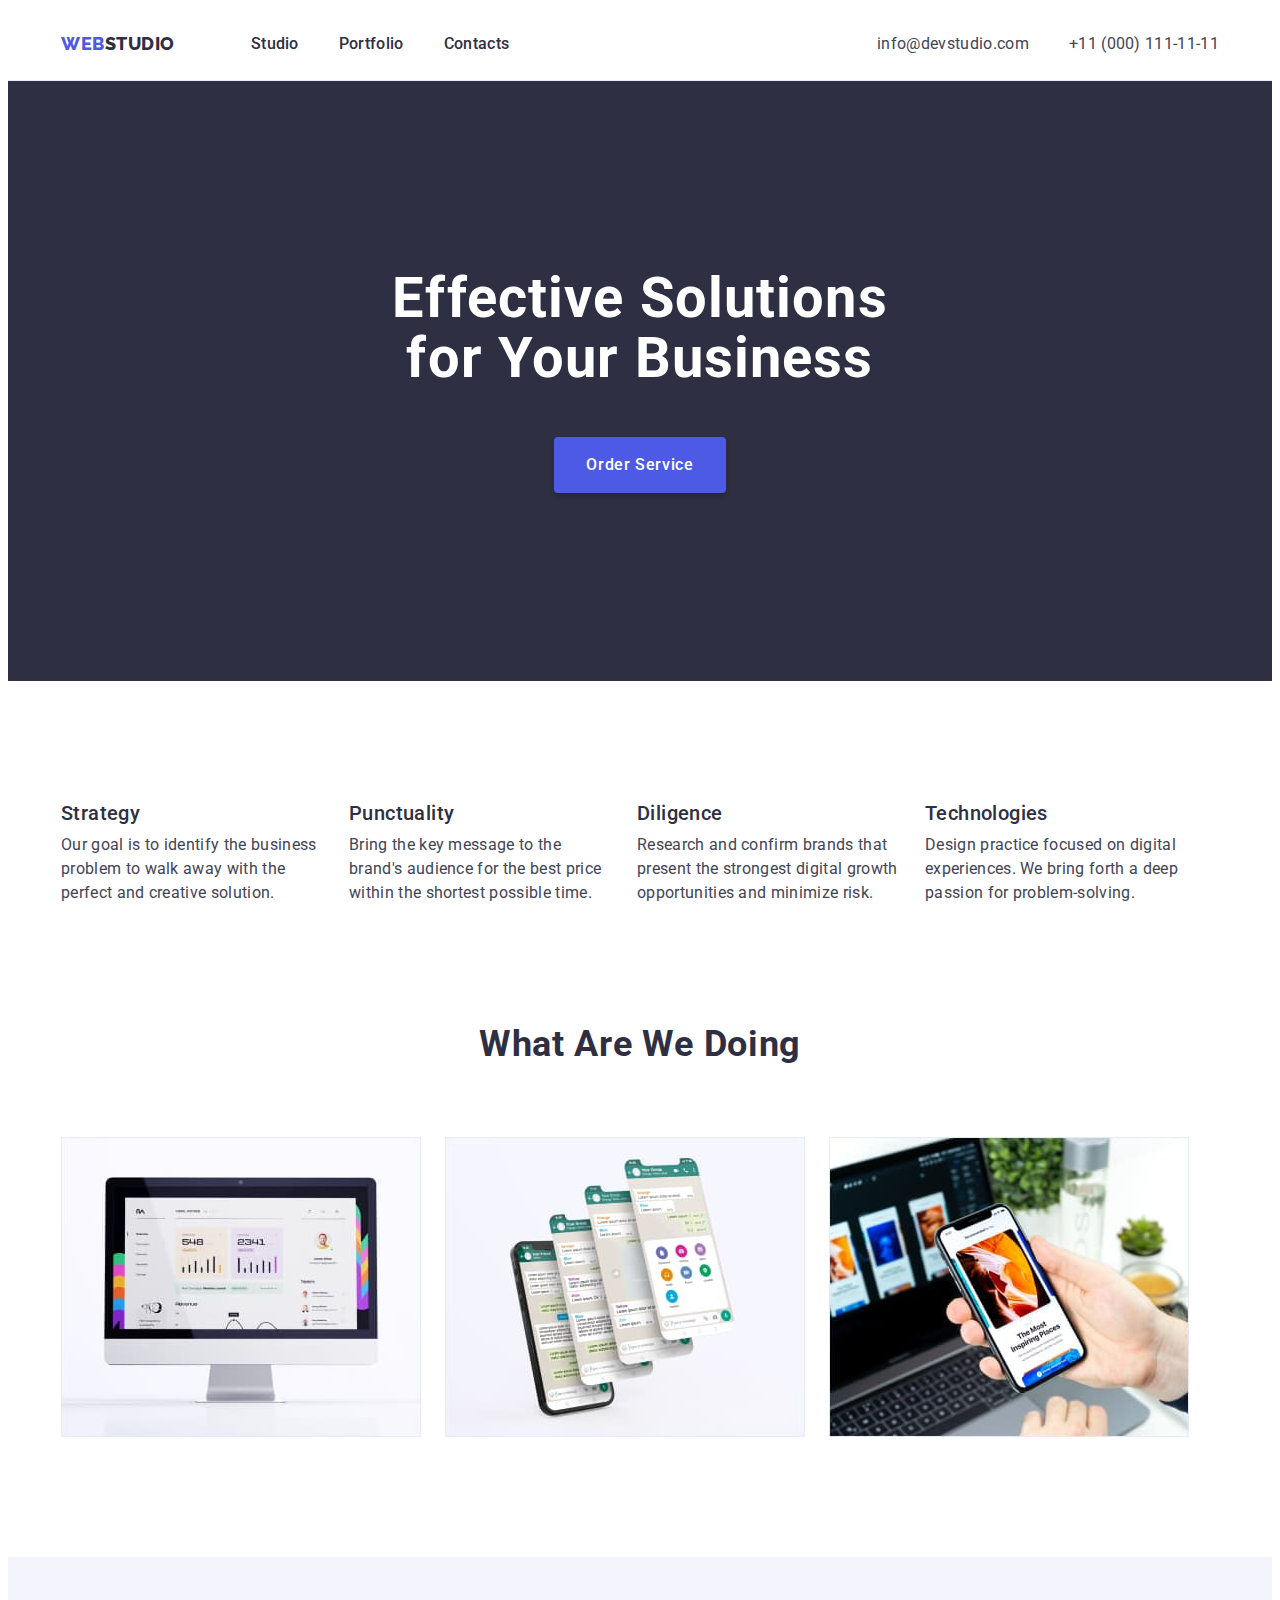
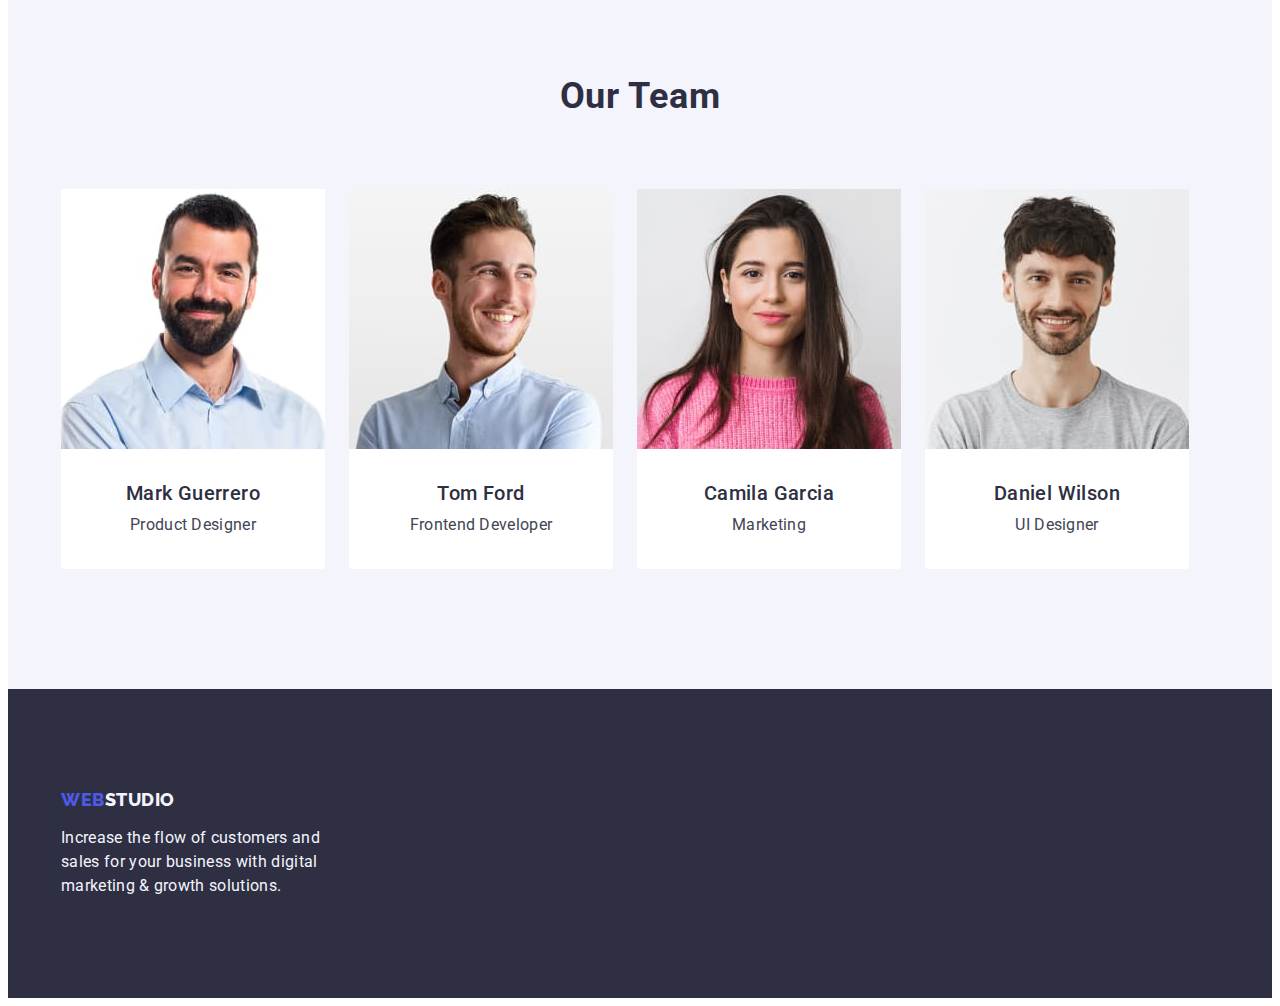
==== index.html @ 31ef3d11 "Initial commit" ====
<!DOCTYPE html>
<html lang="en">
  <head>
    <meta charset="UTF-8" />
    <meta http-equiv="X-UA-Compatible" content="IE=edge" />
    <meta name="viewport" content="width=device-width, initial-scale=1.0" />
    <title>Document</title>
    <link rel="preconnect" href="https://fonts.googleapis.com" />
    <link rel="preconnect" href="https://fonts.gstatic.com" crossorigin />
    <link
      href="https://fonts.googleapis.com/css2?family=Raleway:wght@800&display=swap"
      rel="stylesheet"
    />
    <link
      href="https://fonts.googleapis.com/css2?family=Roboto:wght@400;500;700;900&display=swap"
      rel="stylesheet"
    />
    <link
      rel="stylesheet"
      href="https://cdnjs.cloudflare.com/ajax/libs/modern-normalize/1.1.0/modern-normalize.min.css"
      integrity="sha512-wpPYUAdjBVSE4KJnH1VR1HeZfpl1ub8YT/NKx4PuQ5NmX2tKuGu6U/JRp5y+Y8XG2tV+wKQpNHVUX03MfMFn9Q=="
      crossorigin="anonymous"
      referrerpolicy="no-referrer"
    />
    <link rel="stylesheet" href="./css/styles.css" />
  </head>
  <body>
    <!-- Top line -->
    <header class="header">
      <div class="head-cont container">
        <nav class="navigation">
          <a href="./index.html" class="link logo"
            >Web<span class="logo-head">Studio</span></a
          >
          <ul class="site-links list">
            <li class="site-link">
              <a href="./index.html" class="site-nav link">Studio</a>
            </li>
            <li class="site-link">
              <a href="./portfolio.html" class="site-nav link">Portfolio</a>
            </li>
            <li class="site-link">
              <a href="" class="site-nav link">Contacts</a>
            </li>
          </ul>
        </nav>
        <address class="contacts">
          <ul class="our-contacts list">
            <li class="site-link">
              <a href="mailto:info@devstudio.com" class="link-cont link"
                >info@devstudio.com</a
              >
            </li>
            <li class="site-link">
              <a href="tel:+110001111111" class="link-cont link"
                >+11 (000) 111-11-11</a
              >
            </li>
          </ul>
        </address>
      </div>
    </header>
    <main>
      <!-- section 1 -->
      <section class="hero">
        <div class="container">
          <h1 class="hero-title">Effective Solutions for Your Business</h1>
          <button type="button" class="order-service button">
            Order Service
          </button>
        </div>
      </section>

      <!-- section 2 -->
      <section class="section">
        <div class="container">
          <h2 class="section-title hide">Companiy qalities</h2>
          <ul class="list qalities">
            <li class="qality">
              <h3 class="qality-title">Strategy</h3>
              <p class="text-qalities">
                Our goal is to identify the business problem to walk away with
                the perfect and creative solution.
              </p>
            </li>
            <li class="qality">
              <h3 class="qality-title">Punctuality</h3>
              <p class="text-qalities">
                Bring the key message to the brand's audience for the best price
                within the shortest possible time.
              </p>
            </li>
            <li class="qality">
              <h3 class="qality-title">Diligence</h3>
              <p class="text-qalities">
                Research and confirm brands that present the strongest digital
                growth opportunities and minimize risk.
              </p>
            </li>
            <li class="qality">
              <h3 class="qality-title">Technologies</h3>
              <p class="text-qalities">
                Design practice focused on digital experiences. We bring forth a
                deep passion for problem-solving.
              </p>
            </li>
          </ul>
        </div>
      </section>

      <!-- section 3 -->
      <section class="section section-doing">
        <div class="container">
          <h2 class="section-title">What are we doing</h2>
          <ul class="list doing">
            <li class="doing-list">
              <img
                src="./images/what-are-we-doing-monitor-image.jpg"
                alt="Some info 1"
                width="360"
                class="img-block"
              />
            </li>
            <li class="doing-list">
              <img
                src="./images/what-are-we-doing-app-image.jpg"
                alt="Some info 2"
                width="360"
                class="img-block"
              />
            </li>
            <li class="doing-list">
              <img
                src="./images/what-are-we-doing-devices-image.jpg"
                alt="Some info 3"
                width="360"
                class="img-block"
              />
            </li>
          </ul>
        </div>
      </section>

      <!-- section 4 -->
      <section class="section team">
        <div class="container">
          <h2 class="section-title team-title">Our Team</h2>
          <ul class="list team-list">
            <li class="member">
              <img
                src="./images/team/our-team-mark-guerrero.jpg"
                alt="Mark Guerrero"
                width="264"
                class="img-block"
              />
              <div class="member-con">
                <h3 class="member-title">Mark Guerrero</h3>
                <p class="member-desc">Product Designer</p>
              </div>
            </li>
            <li class="member">
              <img
                src="./images/team/our-team-tom-ford.jpg"
                alt="Tom Ford"
                width="264"
                class="img-block"
              />
              <div class="member-con">
                <h3 class="member-title">Tom Ford</h3>
                <p class="member-desc">Frontend Developer</p>
              </div>
            </li>
            <li class="member">
              <img
                src="./images/team/our-team-camila-garcia.jpg"
                alt="Camila Garcia"
                width="264"
                class="img-block"
              />
              <div class="member-con">
                <h3 class="member-title">Camila Garcia</h3>
                <p class="member-desc">Marketing</p>
              </div>
            </li>
            <li class="member">
              <img
                src="./images/team/our-team-daniel-wilson.jpg"
                alt="Daniel Wilson"
                width="264"
                class="img-block"
              />
              <div class="member-con">
                <h3 class="member-title">Daniel Wilson</h3>
                <p class="member-desc">UI Designer</p>
              </div>
            </li>
          </ul>
        </div>
      </section>
    </main>

    <footer class="foot">
      <div class="container">
        <a href="./index.html" class="link logo"
          >Web<span class="logo-foot">Studio</span></a
        >
        <p class="foot-text">
          Increase the flow of customers and sales for your business with
          digital marketing & growth solutions.
        </p>
      </div>
    </footer>
  </body>
</html>
---- css/styles.css ----
:root{
    /* background */
    --bgc-main: #ffffff;
    --bgc-hero-footer: #2E2F42;
    --bgc-order-service: #4D5AE5;
    --bgc-team: #F4F4FD;
    --bgc-btn-cat: #F4F4FD;
    --bgc-btn-active: #404BBF;

    /* font-colors */
    --font-main: #434455;
    --font-logo: #4D5AE5;
    --font-nav: #2E2F42;
    --font-logo-head: #2E2F42;
    --font-logo-foot: #F4F4FD;
    --font-white: #FFFFFF;
    --font-btn-cat: #4D5AE5;

    --border-color:#E7E9FC;
    --portfolio-marking: 3;
}
/**
  |============================
  | Base classes
  |============================
*/
body{
    background-color: var(--bgc-main);
    color: var(--font-main);
    font-family: 'Roboto', sans-serif;
}
.list {
    margin: 0;
    padding: 0;;
    list-style-type: none;
}

.site-links{
    padding: 0;
    display: inherit;
    margin-left: 76px;
}
.link{
    text-decoration: none;
}

.button {
    cursor: pointer;
    border-radius: 4px;
}

.container{
    width: 1158px;
    padding-left: 15px;
    padding-right: 15px;
    margin-left: auto;
    margin-right: auto;
}

.img-block{
    display: block;
}

/**
  |============================
  | HEADER (navigations)
  |============================
*/

.header {
    border-bottom: 1px solid var(--border-color);
}
.head-cont{
    display: flex;
}
.navigation{
    display: inherit;
    align-items: center;
}
.site-link:not(:last-child){
    margin-right: 40px;
}

.site-nav {
    display: block;
    margin: 0;
    padding-top: 24px;
    padding-bottom: 24px;
    color: var(--font-nav);
    font-weight: 500;
    font-size: 16px;
    letter-spacing: 0.02em;
    line-height: 1.5;
}
.contacts {
    font-style: normal;
    margin-left: auto;
}

.site-nav:hover, .site-nav:focus{
    color: var(--bgc-btn-active);
}

.our-contacts{
    padding: 0;
    display: flex;
}

.link-cont{
    display: block;
    padding-top: 24px;
    padding-bottom: 24px;
    color: var(--font-main);
    font-size: 16px;
    line-height: 1.5;
    letter-spacing: 0.02em;
    padding-top: 24px;
}

.link-cont:hover, .link-cont:focus{
    color: var(--bgc-btn-active);
}

/**
  |============================
  | MAIN (sections)
  |============================
*/
/* hero */
.hero{
    text-align: center;
    background-color: var(--bgc-hero-footer);
    padding-top: 188px;
    padding-bottom: 188px;

}
.hero-title{
    padding: 0;
    margin-left: auto;
    margin-right: auto;
    margin-top: 0;
    margin-bottom: 0;
    color: var(--font-white);
    font-weight: 700;
    font-size: 56px;
    line-height: 1.07;
    letter-spacing: 0.02em;
    width: 496px;
}

.order-service{
    margin: 0;
    padding: 16px 32px;
    margin-top: 48px;
    color: var(--font-white);
    font-family: 'Roboto', sans-serif;
    font-weight: 500;
    font-size: 16px;
    line-height: 1.5;
    letter-spacing: 0.04em;
    background: var(--bgc-order-service);
    border: none;
    box-shadow: 0px 4px 4px rgba(0, 0, 0, 0.15);
    cursor: pointer;
}

.order-service:hover,
.order-service:focus{
    background: var(--bgc-btn-active);
}

/* sections */
.section{
    padding-top: 120px;
}
.section-doing{
    padding-bottom: 120px;
}

.section-title{
    text-align: center;
    color: var(--font-nav);
    font-weight: 700;
    font-size: 36px;
    line-height: 1.11;
    letter-spacing: 0.02em;
    text-transform: capitalize;
    margin: 0 0 72px 0;
}
.qalities {
    display: flex;
    padding: 0;
    margin: 0;
}

.qality {
    width: 264px;
    margin: 0;
    padding: 0;
    margin-right: 24px;
}
.qality:last-child{
    margin-right: 0;
}
.qality-title{
    margin: 0;
    font-weight: 500;
    font-size: 20px;
    line-height: 1.2;
    letter-spacing: 0.02em;
    color: var(--font-nav);
}
.text-qalities{
    margin: 8px 0 0 0;
    padding: 0;
    font-size: 16px;
    line-height: 1.5;
    letter-spacing: 0.02em;
}

/* Doing */
.doing{
    display: flex;
}
.doing-list:not(:last-child){
    margin-right: 24px;
}

/* Members */
.team {
    padding: 120px 0;
    background-color: var(--bgc-team);
}

.team-list{
    display: flex;
}

.member {
    margin-right: 24px;
    background-color: var(--font-white);
    text-align: center;
    border-radius: 0px 0px 4px 4px;
}
.member:last-child{
    margin-right: 0;
}


.member-con{
    padding: 32px 16px;

}

.member-title {
    margin-top: 0px;
    margin-left: auto;
    margin-bottom: 8px;
    margin-right: auto;
    font-weight: 500;
    font-size: 20px;
    line-height: 1.2;
    letter-spacing: 0.02em;
    color: var(--font-nav);
}

.member-desc {
    font-size: 16px;
    letter-spacing: 0.02em;
    line-height: 1.5;
    margin: 0;
}

/**
  |============================
  | LOGO
  |============================
*/
.logo{
    display: block;    
    padding: 0;
    text-transform: uppercase;
    font-family: 'Raleway', sans-serif;
    font-weight: 800;
    font-size: 18px;
    line-height: 1.17;
    letter-spacing: 0.03em;
    color: var(--font-logo);
}
.logo-head{
    color: var(--font-logo-head);
}
.logo-foot{
    color: var(--font-logo-foot);
}

/**
  |============================
  | FOOTER
  |============================
*/

.foot {
    padding: 100px 0 100px 0;
    background-color: var(--bgc-hero-footer);
}

.foot-text{
    margin: 16px 0 0 0;
    width: 264px;
    font-size: 16px;
    line-height: 1.5;
    letter-spacing: 0.02em;
    color: var(--font-logo-foot);
}


/* FOR Hiden */
.hide {
    font-weight: 500;
    font-size: 20px;
    line-height: 1.2;
    letter-spacing: 0.02em;
    color: var(--font-nav);
    height: 0px;
    margin: 0;
    padding: 0;
    visibility: hidden;
}


/**
  |============================
  | PORTFOLIO PAGE
  |============================
*/

.filters{
    padding: 0;
    margin: 0;
    padding-top: 96px;
    padding-bottom: 120px;
}

.applications{
    display: flex;
    flex-wrap: wrap;
    margin-left: -24px;
    margin-top: -48px;
}
.filter-list{
    display: flex;
    justify-content: center;
    margin-bottom: 72px;
}
.filter-item:not(:last-child){
    margin-right: 24px;
}
.filter-button {
    font-family: "Roboto", sans-serif;
    font-weight: 500;
    font-size: 16px;
    line-height: 1.5;
    letter-spacing: 0.04em;
    color: var(--font-btn-cat);
    background: var(--bgc-btn-cat);
    padding: 12px 24px 12px 24px;
    border: 1px solid var(--border-color);
}
.filter-button:hover,
.filter-button:focus,
.filter-button:active {
    color: var(--font-white);
    background: var(--bgc-btn-active);
    box-shadow: 0px 3px 1px rgba(0, 0, 0, 0.1), 0px 2px 1px rgba(0, 0, 0, 0.08), 0px 2px 2px rgba(0, 0, 0, 0.12);
}

.app-cont{
    padding-top: 32px;
    padding-right: 16px;
    padding-bottom: 32px;
    padding-left: 16px;
    border-left: 1px solid var(--border-color);
    border-right: 1px solid var(--border-color);
    border-bottom: 1px solid var(--border-color);
}
.app-title {
    color: var(--font-nav);
    font-weight: 500;
    font-size: 20px;
    line-height: 1.2;
    margin: 32px 0 0 16px;
    letter-spacing: 0.02em;
    margin: 0;
}

.app-text {
    color: var(--font-main);
    margin: 0;
    margin-top: 8px;
    font-size: 16px;
    line-height: 1.5;
    letter-spacing: 0.02em;
}

.app-list {
    padding: 0;
    text-align: left;
    margin-left: 24px;
    margin-top: 48px;
    flex-basis: calc(100% / var(--portfolio-marking) - 24px);
}
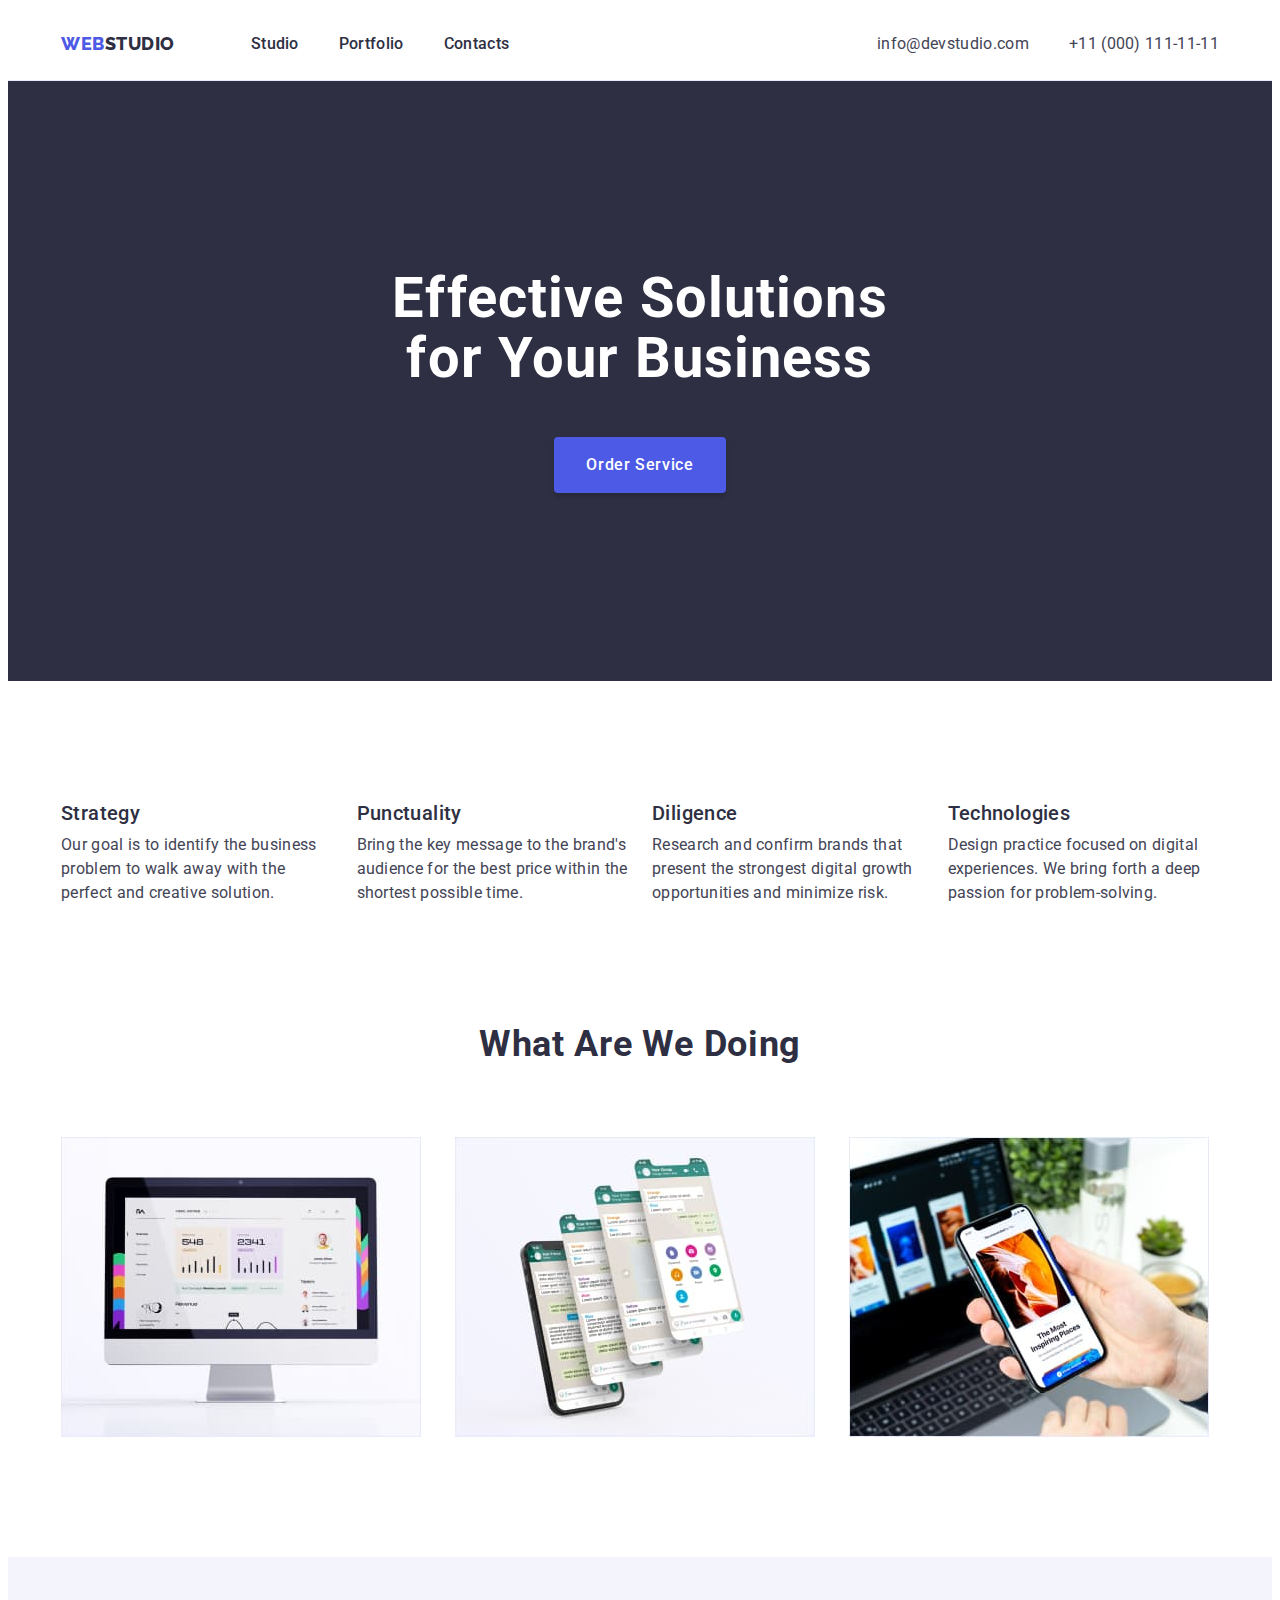
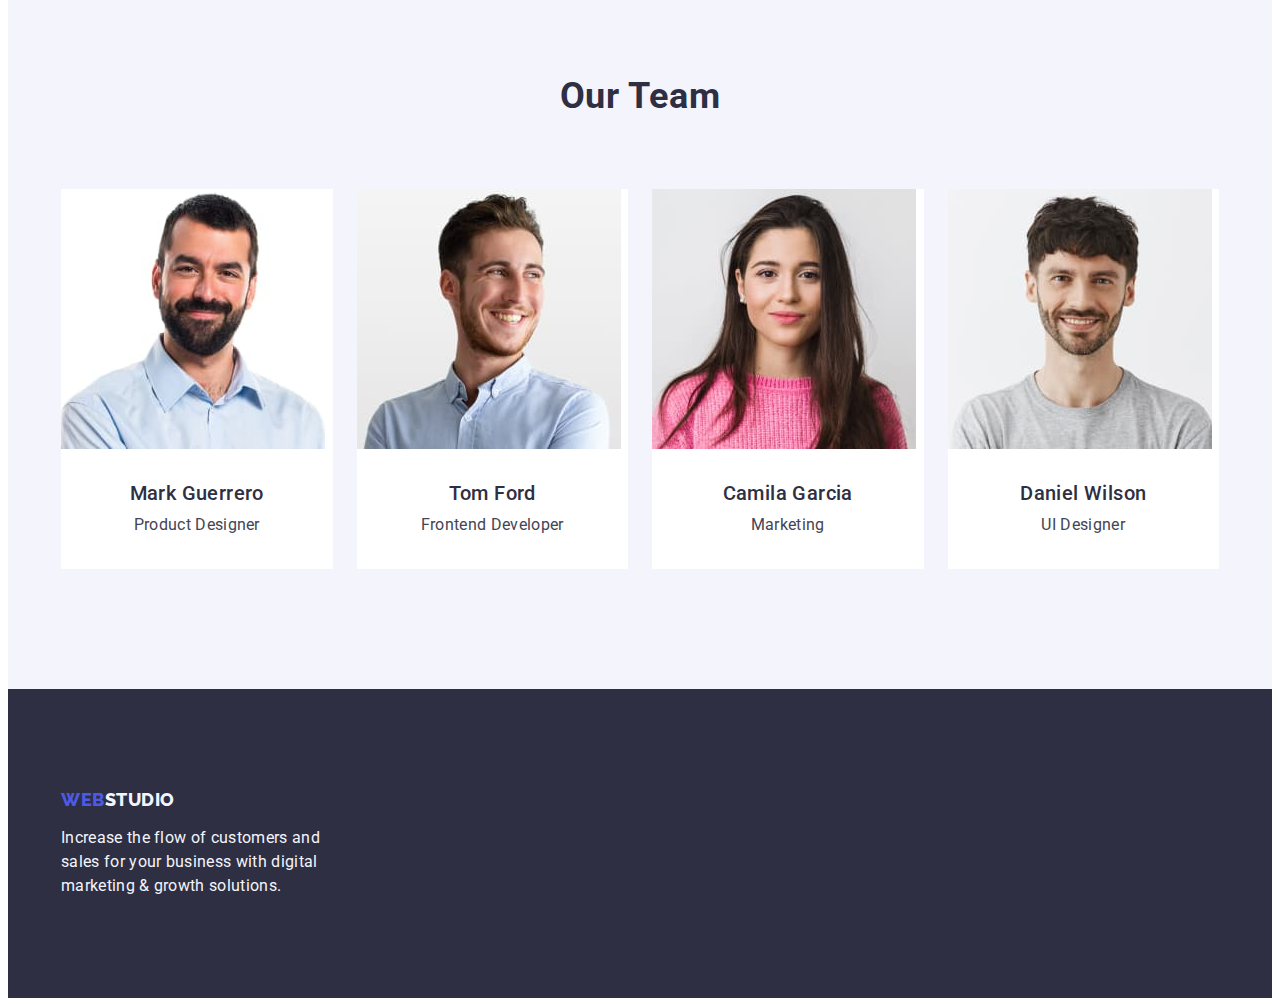
==== commit c62d6810: "reload" ====
--- a/index.html
+++ b/index.html
@@ -29,7 +29,7 @@
     <header class="header">
       <div class="head-cont container">
         <nav class="navigation">
-          <a href="./index.html" class="link logo"
+          <a href="./index.html" class="link logo logo-marg-head"
             >Web<span class="logo-head">Studio</span></a
           >
           <ul class="site-links list">
@@ -117,7 +117,6 @@
               <img
                 src="./images/what-are-we-doing-monitor-image.jpg"
                 alt="Some info 1"
-                width="360"
                 class="img-block"
               />
             </li>
@@ -201,7 +200,7 @@
 
     <footer class="foot">
       <div class="container">
-        <a href="./index.html" class="link logo"
+        <a href="./index.html" class="link logo logo-marg-foot"
           >Web<span class="logo-foot">Studio</span></a
         >
         <p class="foot-text">
--- a/css/styles.css
+++ b/css/styles.css
@@ -17,7 +17,12 @@
     --font-btn-cat: #4D5AE5;
 
     --border-color:#E7E9FC;
-    --portfolio-marking: 3;
+
+    /* lists const */
+    --qality-in-line: 4;
+    --doing-in-line: 3;
+    --members-in-line: 4;
+    --portfolio-in-line: 3;
 }
 /**
   |============================
@@ -35,11 +40,7 @@
     list-style-type: none;
 }
 
-.site-links{
-    padding: 0;
-    display: inherit;
-    margin-left: 76px;
-}
+
 .link{
     text-decoration: none;
 }
@@ -59,6 +60,7 @@
 
 .img-block{
     display: block;
+    max-width: 100%;
 }
 
 /**
@@ -72,29 +74,36 @@
 }
 .head-cont{
     display: flex;
+    align-items: center;
 }
 .navigation{
     display: inherit;
     align-items: center;
-}
-.site-link:not(:last-child){
-    margin-right: 40px;
+    margin-right: auto;
 }
 
 .site-nav {
     display: block;
     margin: 0;
-    padding-top: 24px;
-    padding-bottom: 24px;
-    color: var(--font-nav);
-    font-weight: 500;
-    font-size: 16px;
-    letter-spacing: 0.02em;
-    line-height: 1.5;
-}
+    padding: 24px 0;
+    color: var(--font-nav);
+    font-weight: 500;
+    font-size: 16px;
+    letter-spacing: 0.02em;
+    line-height: 1.5;
+}
+.site-links {
+    padding: 0;
+    gap:40px;
+    display: inherit;
+}
+
+.site-link:not(:last-child) {
+    /* margin-right: 40px; */
+}
+
 .contacts {
     font-style: normal;
-    margin-left: auto;
 }
 
 .site-nav:hover, .site-nav:focus{
@@ -104,17 +113,16 @@
 .our-contacts{
     padding: 0;
     display: flex;
+    gap: 40px;
 }
 
 .link-cont{
     display: block;
-    padding-top: 24px;
-    padding-bottom: 24px;
+    padding: 24px 0;
     color: var(--font-main);
     font-size: 16px;
     line-height: 1.5;
     letter-spacing: 0.02em;
-    padding-top: 24px;
 }
 
 .link-cont:hover, .link-cont:focus{
@@ -136,22 +144,20 @@
 }
 .hero-title{
     padding: 0;
-    margin-left: auto;
-    margin-right: auto;
-    margin-top: 0;
-    margin-bottom: 0;
+    margin: 0 auto 48px;
+    max-width: 496px;
     color: var(--font-white);
     font-weight: 700;
     font-size: 56px;
     line-height: 1.07;
     letter-spacing: 0.02em;
-    width: 496px;
 }
 
 .order-service{
-    margin: 0;
+    display: block;
+    margin: 0 auto;
     padding: 16px 32px;
-    margin-top: 48px;
+    min-width: 169px;
     color: var(--font-white);
     font-family: 'Roboto', sans-serif;
     font-weight: 500;
@@ -170,11 +176,14 @@
 }
 
 /* sections */
-.section{
-    padding-top: 120px;
-}
-.section-doing{
+.section:nth-child(2){
+    padding: 120px 0;
+}
+.section:nth-child(3) {
     padding-bottom: 120px;
+}
+.section:nth-child(4) {
+    padding: 120px 0;
 }
 
 .section-title{
@@ -189,21 +198,19 @@
 }
 .qalities {
     display: flex;
+    gap: 24px;
     padding: 0;
     margin: 0;
 }
 
 .qality {
-    width: 264px;
-    margin: 0;
-    padding: 0;
-    margin-right: 24px;
-}
-.qality:last-child{
-    margin-right: 0;
+    width: calc((100% - (24px * (var(--qality-in-line) - 1))) / var(--qality-in-line));
+    margin: 0;
+    padding: 0;
 }
 .qality-title{
     margin: 0;
+    margin-bottom: 8px;
     font-weight: 500;
     font-size: 20px;
     line-height: 1.2;
@@ -211,7 +218,7 @@
     color: var(--font-nav);
 }
 .text-qalities{
-    margin: 8px 0 0 0;
+    margin: 0;
     padding: 0;
     font-size: 16px;
     line-height: 1.5;
@@ -221,35 +228,31 @@
 /* Doing */
 .doing{
     display: flex;
-}
-.doing-list:not(:last-child){
-    margin-right: 24px;
+    gap:24px;
+}
+.doing-list{
+    width: calc((100% - (24px * (var(--doing-in-line) - 1))) / var(--doing-in-line));
 }
 
 /* Members */
 .team {
-    padding: 120px 0;
     background-color: var(--bgc-team);
 }
 
 .team-list{
     display: flex;
+    gap: 24px;
 }
 
 .member {
-    margin-right: 24px;
+    width: calc((100% - (24px * (var(--members-in-line) - 1))) / var(--members-in-line));
     background-color: var(--font-white);
     text-align: center;
-    border-radius: 0px 0px 4px 4px;
-}
-.member:last-child{
-    margin-right: 0;
-}
-
+}
 
 .member-con{
     padding: 32px 16px;
-
+    border-radius: 0px 0px 4px 4px;
 }
 
 .member-title {
@@ -277,7 +280,7 @@
   |============================
 */
 .logo{
-    display: block;    
+    display: inline-block;    
     padding: 0;
     text-transform: uppercase;
     font-family: 'Raleway', sans-serif;
@@ -287,6 +290,12 @@
     letter-spacing: 0.03em;
     color: var(--font-logo);
 }
+.logo-marg-head {
+    margin-right: 76px;
+}
+.logo-marg-foot {
+    margin-bottom: 16px;
+}
 .logo-head{
     color: var(--font-logo-head);
 }
@@ -306,7 +315,7 @@
 }
 
 .foot-text{
-    margin: 16px 0 0 0;
+    margin: 0;
     width: 264px;
     font-size: 16px;
     line-height: 1.5;
@@ -345,17 +354,16 @@
 .applications{
     display: flex;
     flex-wrap: wrap;
-    margin-left: -24px;
-    margin-top: -48px;
+    column-gap: 24px;
+    row-gap: 48px;
 }
 .filter-list{
     display: flex;
     justify-content: center;
+    gap: 24px;
     margin-bottom: 72px;
 }
-.filter-item:not(:last-child){
-    margin-right: 24px;
-}
+
 .filter-button {
     font-family: "Roboto", sans-serif;
     font-weight: 500;
@@ -368,11 +376,11 @@
     border: 1px solid var(--border-color);
 }
 .filter-button:hover,
-.filter-button:focus,
-.filter-button:active {
+.filter-button:focus {
     color: var(--font-white);
     background: var(--bgc-btn-active);
     box-shadow: 0px 3px 1px rgba(0, 0, 0, 0.1), 0px 2px 1px rgba(0, 0, 0, 0.08), 0px 2px 2px rgba(0, 0, 0, 0.12);
+    border: 1px solid transparent;
 }
 
 .app-cont{
@@ -385,19 +393,18 @@
     border-bottom: 1px solid var(--border-color);
 }
 .app-title {
+    margin: 0;
+    margin-bottom: 8px;
     color: var(--font-nav);
     font-weight: 500;
     font-size: 20px;
     line-height: 1.2;
-    margin: 32px 0 0 16px;
-    letter-spacing: 0.02em;
-    margin: 0;
+    letter-spacing: 0.02em;
 }
 
 .app-text {
     color: var(--font-main);
     margin: 0;
-    margin-top: 8px;
     font-size: 16px;
     line-height: 1.5;
     letter-spacing: 0.02em;
@@ -406,10 +413,8 @@
 .app-list {
     padding: 0;
     text-align: left;
-    margin-left: 24px;
-    margin-top: 48px;
-    flex-basis: calc(100% / var(--portfolio-marking) - 24px);
-}
-
-
-
+    width: calc((100% - (24px * (var(--portfolio-in-line) - 1))) / var(--portfolio-in-line));
+}
+
+
+
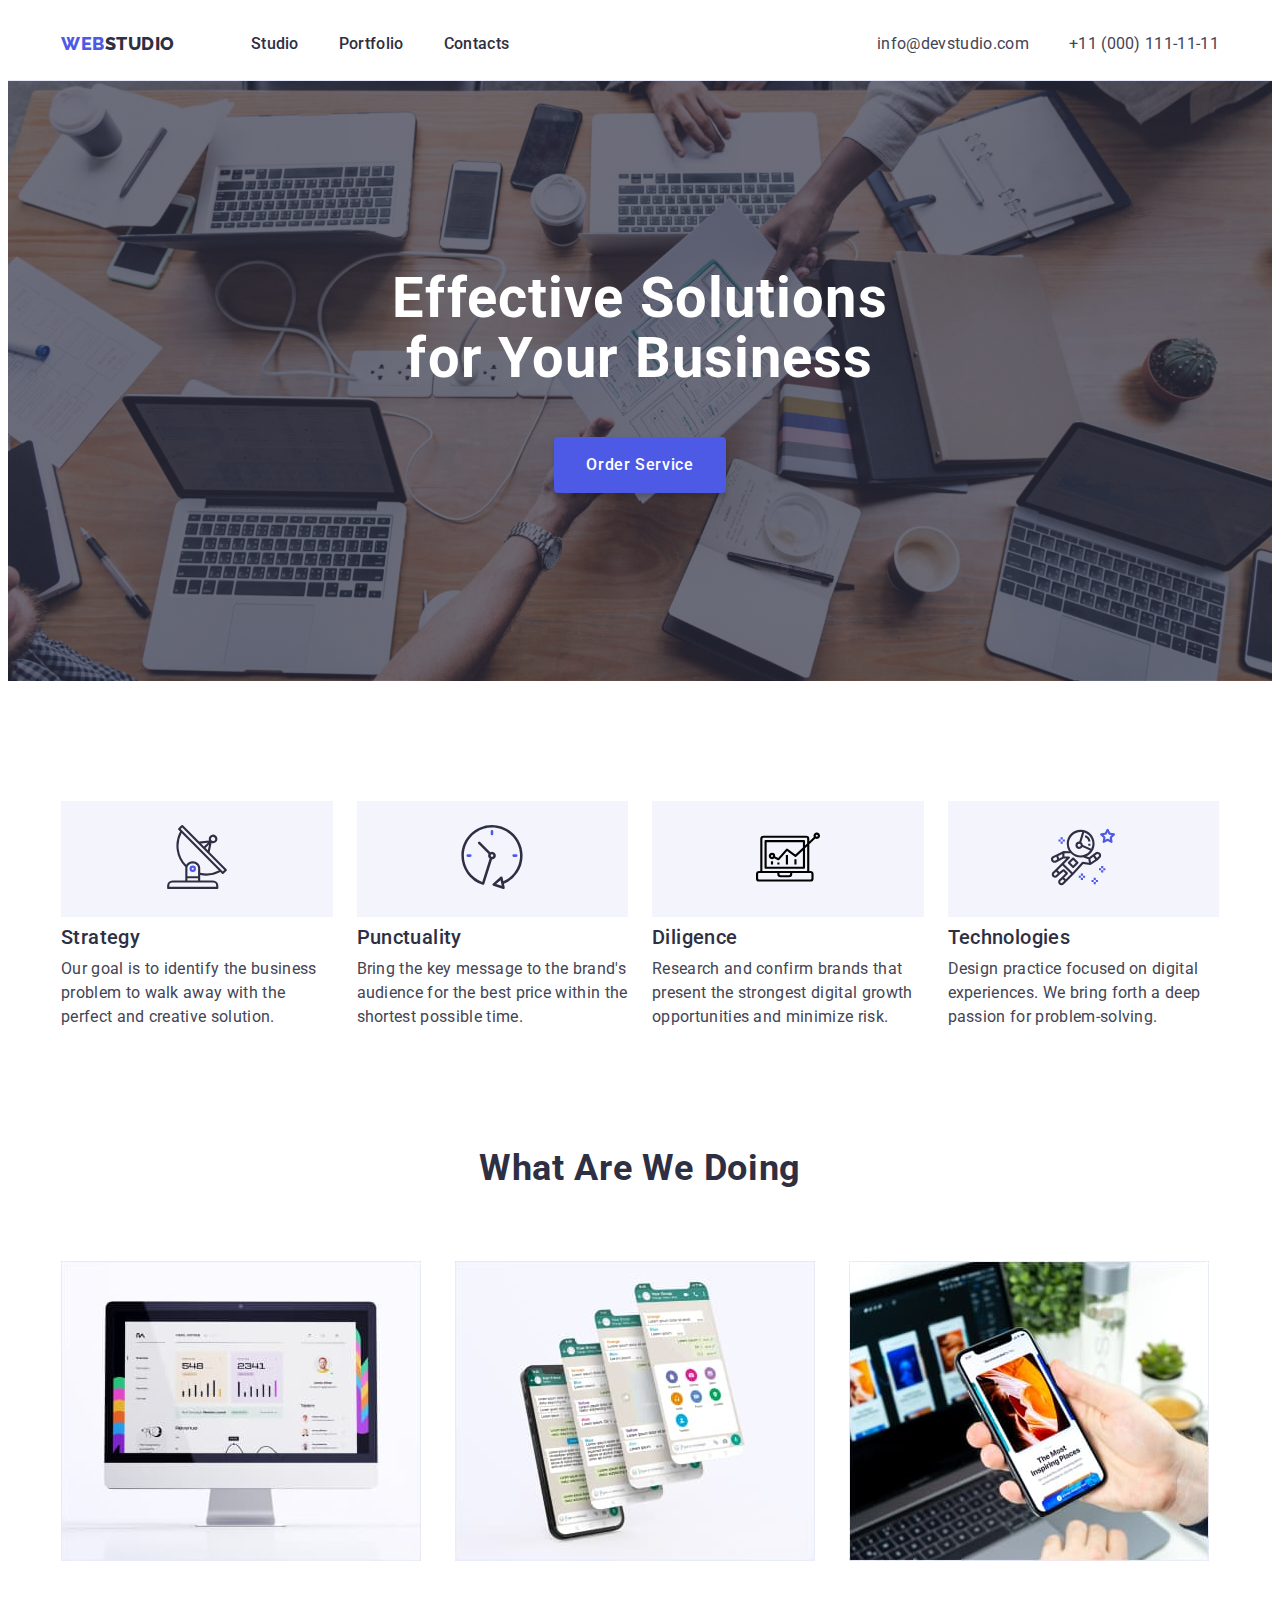
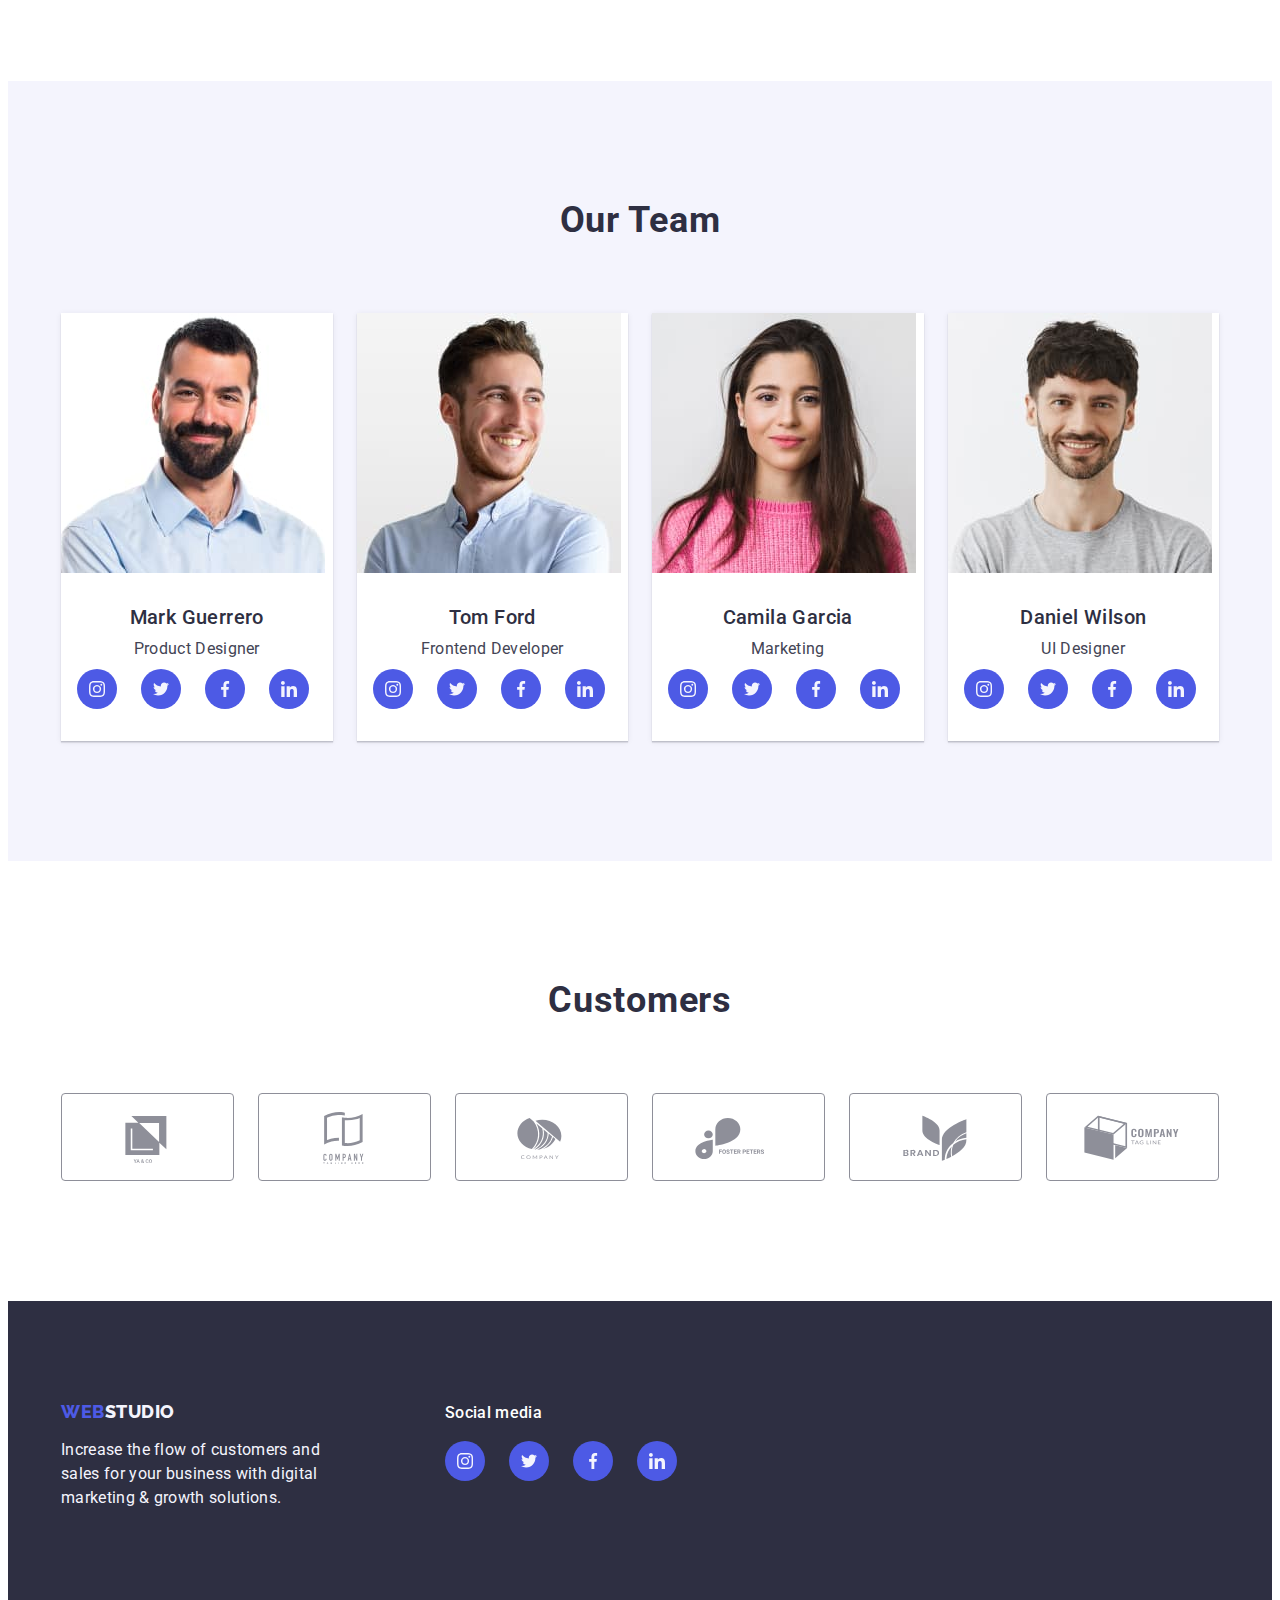
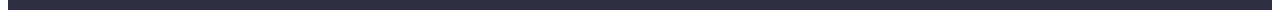
==== commit 35e23b7c: "first-try" ====
--- a/index.html
+++ b/index.html
@@ -77,6 +77,13 @@
           <h2 class="section-title hide">Companiy qalities</h2>
           <ul class="list qalities">
             <li class="qality">
+              <div class="qality-cont">
+                <svg class="qality-icon">
+                  <use
+                    href="./images/back/svg-icon/icons.svg#icon-antenna"
+                  ></use>
+                </svg>
+              </div>
               <h3 class="qality-title">Strategy</h3>
               <p class="text-qalities">
                 Our goal is to identify the business problem to walk away with
@@ -84,6 +91,11 @@
               </p>
             </li>
             <li class="qality">
+              <div class="qality-cont">
+                <svg class="qality-icon">
+                  <use href="./images/back/svg-icon/icons.svg#icon-clock"></use>
+                </svg>
+              </div>
               <h3 class="qality-title">Punctuality</h3>
               <p class="text-qalities">
                 Bring the key message to the brand's audience for the best price
@@ -91,6 +103,13 @@
               </p>
             </li>
             <li class="qality">
+              <div class="qality-cont">
+                <svg class="qality-icon">
+                  <use
+                    href="./images/back/svg-icon/icons.svg#icon-diagram"
+                  ></use>
+                </svg>
+              </div>
               <h3 class="qality-title">Diligence</h3>
               <p class="text-qalities">
                 Research and confirm brands that present the strongest digital
@@ -98,6 +117,13 @@
               </p>
             </li>
             <li class="qality">
+              <div class="qality-cont">
+                <svg class="qality-icon">
+                  <use
+                    href="./images/back/svg-icon/icons.svg#icon-astronaut"
+                  ></use>
+                </svg>
+              </div>
               <h3 class="qality-title">Technologies</h3>
               <p class="text-qalities">
                 Design practice focused on digital experiences. We bring forth a
@@ -155,6 +181,36 @@
               <div class="member-con">
                 <h3 class="member-title">Mark Guerrero</h3>
                 <p class="member-desc">Product Designer</p>
+                <ul class="list social">
+                  <li class="soc-item">
+                    <svg class="soc-icon">
+                      <use
+                        href="./images/back/svg-icon/icons.svg#icon-instagram"
+                      ></use>
+                    </svg>
+                  </li>
+                  <li class="soc-item">
+                    <svg class="soc-icon">
+                      <use
+                        href="./images/back/svg-icon/icons.svg#icon-twitter"
+                      ></use>
+                    </svg>
+                  </li>
+                  <li class="soc-item">
+                    <svg class="soc-icon">
+                      <use
+                        href="./images/back/svg-icon/icons.svg#icon-facebook"
+                      ></use>
+                    </svg>
+                  </li>
+                  <li class="soc-item">
+                    <svg class="soc-icon">
+                      <use
+                        href="./images/back/svg-icon/icons.svg#icon-linkedin"
+                      ></use>
+                    </svg>
+                  </li>
+                </ul>
               </div>
             </li>
             <li class="member">
@@ -167,6 +223,36 @@
               <div class="member-con">
                 <h3 class="member-title">Tom Ford</h3>
                 <p class="member-desc">Frontend Developer</p>
+                <ul class="list social">
+                  <li class="soc-item">
+                    <svg class="soc-icon">
+                      <use
+                        href="./images/back/svg-icon/icons.svg#icon-instagram"
+                      ></use>
+                    </svg>
+                  </li>
+                  <li class="soc-item">
+                    <svg class="soc-icon">
+                      <use
+                        href="./images/back/svg-icon/icons.svg#icon-twitter"
+                      ></use>
+                    </svg>
+                  </li>
+                  <li class="soc-item">
+                    <svg class="soc-icon">
+                      <use
+                        href="./images/back/svg-icon/icons.svg#icon-facebook"
+                      ></use>
+                    </svg>
+                  </li>
+                  <li class="soc-item">
+                    <svg class="soc-icon">
+                      <use
+                        href="./images/back/svg-icon/icons.svg#icon-linkedin"
+                      ></use>
+                    </svg>
+                  </li>
+                </ul>
               </div>
             </li>
             <li class="member">
@@ -179,6 +265,36 @@
               <div class="member-con">
                 <h3 class="member-title">Camila Garcia</h3>
                 <p class="member-desc">Marketing</p>
+                <ul class="list social">
+                  <li class="soc-item">
+                    <svg class="soc-icon">
+                      <use
+                        href="./images/back/svg-icon/icons.svg#icon-instagram"
+                      ></use>
+                    </svg>
+                  </li>
+                  <li class="soc-item">
+                    <svg class="soc-icon">
+                      <use
+                        href="./images/back/svg-icon/icons.svg#icon-twitter"
+                      ></use>
+                    </svg>
+                  </li>
+                  <li class="soc-item">
+                    <svg class="soc-icon">
+                      <use
+                        href="./images/back/svg-icon/icons.svg#icon-facebook"
+                      ></use>
+                    </svg>
+                  </li>
+                  <li class="soc-item">
+                    <svg class="soc-icon">
+                      <use
+                        href="./images/back/svg-icon/icons.svg#icon-linkedin"
+                      ></use>
+                    </svg>
+                  </li>
+                </ul>
               </div>
             </li>
             <li class="member">
@@ -191,7 +307,88 @@
               <div class="member-con">
                 <h3 class="member-title">Daniel Wilson</h3>
                 <p class="member-desc">UI Designer</p>
-              </div>
+                <ul class="list social">
+                  <li class="soc-item">
+                    <svg class="soc-icon">
+                      <use
+                        href="./images/back/svg-icon/icons.svg#icon-instagram"
+                      ></use>
+                    </svg>
+                  </li>
+                  <li class="soc-item">
+                    <svg class="soc-icon">
+                      <use
+                        href="./images/back/svg-icon/icons.svg#icon-twitter"
+                      ></use>
+                    </svg>
+                  </li>
+                  <li class="soc-item">
+                    <svg class="soc-icon">
+                      <use
+                        href="./images/back/svg-icon/icons.svg#icon-facebook"
+                      ></use>
+                    </svg>
+                  </li>
+                  <li class="soc-item">
+                    <svg class="soc-icon">
+                      <use
+                        href="./images/back/svg-icon/icons.svg#icon-linkedin"
+                      ></use>
+                    </svg>
+                  </li>
+                </ul>
+              </div>
+            </li>
+          </ul>
+        </div>
+      </section>
+
+      <!-- section 5 -->
+      <section class="section customers">
+        <div class="container">
+          <h2 class="section-title">Customers</h2>
+          <ul class="list customers-list">
+            <li class="customers-item">
+              <svg class="customer-icon">
+                <use
+                  href="./images/back/svg-icon/icons.svg#icon-customer-1"
+                ></use>
+              </svg>
+            </li>
+            <li class="customers-item">
+              <svg class="customer-icon">
+                <use
+                  href="./images/back/svg-icon/icons.svg#icon-customer-2"
+                ></use>
+              </svg>
+            </li>
+            <li class="customers-item">
+              <svg class="customer-icon">
+                <use
+                  href="./images/back/svg-icon/icons.svg#icon-customer-3"
+                ></use>
+              </svg>
+            </li>
+            <li class="customers-item">
+              <svg class="customer-icon">
+                <use
+                  href="./images/back/svg-icon/icons.svg#icon-customer-4"
+                ></use>
+              </svg>
+            </li>
+            <li class="customers-item">
+              <svg class="customer-icon">
+                <use
+                  href="./images/back/svg-icon/icons.svg#icon-customer-5"
+                ></use>
+              </svg>
+            </li>
+            <li class="customers-item">
+              <svg class="customer-icon">
+                <use
+                  href="./images/back/svg-icon/icons.svg#icon-customer-6"
+                ></use>
+              </svg>
             </li>
           </ul>
         </div>
@@ -199,14 +396,47 @@
     </main>
 
     <footer class="foot">
-      <div class="container">
-        <a href="./index.html" class="link logo logo-marg-foot"
-          >Web<span class="logo-foot">Studio</span></a
-        >
-        <p class="foot-text">
-          Increase the flow of customers and sales for your business with
-          digital marketing & growth solutions.
-        </p>
+      <div class="container foot-cont">
+        <div class="logo-cont">
+          <a href="./index.html" class="link logo logo-marg-foot"
+            >Web<span class="logo-foot">Studio</span></a
+          >
+          <p class="foot-text">
+            Increase the flow of customers and sales for your business with
+            digital marketing & growth solutions.
+          </p>
+        </div>
+        <div class="soc-cont">
+          <p class="soc-info">Social media</p>
+          <ul class="list social">
+            <li class="soc-item">
+              <svg class="soc-icon">
+                <use
+                  href="./images/back/svg-icon/icons.svg#icon-instagram"
+                ></use>
+              </svg>
+            </li>
+            <li class="soc-item">
+              <svg class="soc-icon">
+                <use href="./images/back/svg-icon/icons.svg#icon-twitter"></use>
+              </svg>
+            </li>
+            <li class="soc-item">
+              <svg class="soc-icon">
+                <use
+                  href="./images/back/svg-icon/icons.svg#icon-facebook"
+                ></use>
+              </svg>
+            </li>
+            <li class="soc-item">
+              <svg class="soc-icon">
+                <use
+                  href="./images/back/svg-icon/icons.svg#icon-linkedin"
+                ></use>
+              </svg>
+            </li>
+          </ul>
+        </div>
       </div>
     </footer>
   </body>
--- a/css/styles.css
+++ b/css/styles.css
@@ -23,6 +23,7 @@
     --doing-in-line: 3;
     --members-in-line: 4;
     --portfolio-in-line: 3;
+    --customers-in-line: 6;
 }
 /**
   |============================
@@ -98,10 +99,6 @@
     display: inherit;
 }
 
-.site-link:not(:last-child) {
-    /* margin-right: 40px; */
-}
-
 .contacts {
     font-style: normal;
 }
@@ -137,10 +134,16 @@
 /* hero */
 .hero{
     text-align: center;
-    background-color: var(--bgc-hero-footer);
     padding-top: 188px;
     padding-bottom: 188px;
-
+    
+    background-color: var(--bgc-hero-footer);
+    background-image: linear-gradient(
+        rgba(46, 47, 66, 0.7),
+        rgba(46, 47, 66, 0.7)), 
+        url(../images/back/hero-background.jpg);
+    background-repeat: no-repeat;
+    background-position: center;
 }
 .hero-title{
     padding: 0;
@@ -208,6 +211,8 @@
     margin: 0;
     padding: 0;
 }
+
+
 .qality-title{
     margin: 0;
     margin-bottom: 8px;
@@ -248,6 +253,7 @@
     width: calc((100% - (24px * (var(--members-in-line) - 1))) / var(--members-in-line));
     background-color: var(--font-white);
     text-align: center;
+    box-shadow: 0px 1px 6px rgba(46, 47, 66, 0.08), 0px 1px 1px rgba(46, 47, 66, 0.16), 0px 2px 1px rgba(46, 47, 66, 0.08);
 }
 
 .member-con{
@@ -268,10 +274,66 @@
 }
 
 .member-desc {
-    font-size: 16px;
-    letter-spacing: 0.02em;
-    line-height: 1.5;
-    margin: 0;
+    margin: 0;
+    margin-bottom: 8px;
+    font-size: 16px;
+    letter-spacing: 0.02em;
+    line-height: 1.5;
+}
+.social{
+    display: flex;
+    gap: 24px;
+}
+.soc-item{
+    padding: 12px;
+    background-color: #4D5AE5;
+    border-radius: 50%;
+    color: #F4F4FD;
+}
+.soc-item:hover,
+.soc-item:focus{
+    cursor: pointer;
+    background-color: #404BBF;
+}
+
+.soc-icon{
+    display: block;
+    fill: currentColor;
+    width: 16px;
+    height: 16px;
+}
+
+
+
+/* Custoners */
+.customers{
+    padding: 120px 0;
+}
+.customers-list{
+    display: flex;
+    gap: 24px;
+    
+}
+.customers-item{
+    display: block;
+    padding: 15px 31px;
+        width: calc((100% - (24px * (var(--customers-in-line) - 1))) / var(--customers-in-line));
+    text-align: center;
+    border: 1px solid #8E8F99;
+    border-radius: 4px;
+    color: #8E8F99;
+}
+.customers-item:hover,
+.customers-item:focus {
+    cursor: pointer;
+    color: #404BBF;
+    border-color: #404BBF;
+}
+.customer-icon{
+    display: block;
+    width: 104px;
+    height: 56px;
+    fill: currentColor;
 }
 
 /**
@@ -336,8 +398,27 @@
     padding: 0;
     visibility: hidden;
 }
-
-
+.foot-cont{
+    display: flex;
+}
+.logo-cont{
+    margin-right: 120px;
+}
+.soc-cont{
+    color: #ffffff;
+}
+.soc-info{
+    margin: 0;
+    margin-bottom: 16px;
+    font-weight: 500;
+    font-size: 16px;
+    line-height: 1.5;
+    letter-spacing: 0.02em;
+}
+.foot .soc-item:hover,
+.foot .soc-item:focus{
+    background-color: #31D0AA;
+}
 /**
   |============================
   | PORTFOLIO PAGE
@@ -416,5 +497,25 @@
     width: calc((100% - (24px * (var(--portfolio-in-line) - 1))) / var(--portfolio-in-line));
 }
 
-
-
+.app-list:hover{
+    box-shadow: 0px 1px 6px rgba(46, 47, 66, 0.08), 0px 1px 1px rgba(46, 47, 66, 0.16), 0px 2px 1px rgba(46, 47, 66, 0.08);
+}
+
+
+
+/**
+  |============================
+  | ICONS
+  |============================
+*/
+.qality-cont{
+    margin-bottom: 8px;
+    padding: 24px 0;
+    text-align: center;
+    background: #F4F4FD;
+}
+
+.qality-icon{
+    width: 64px;
+    height: 64px;
+}
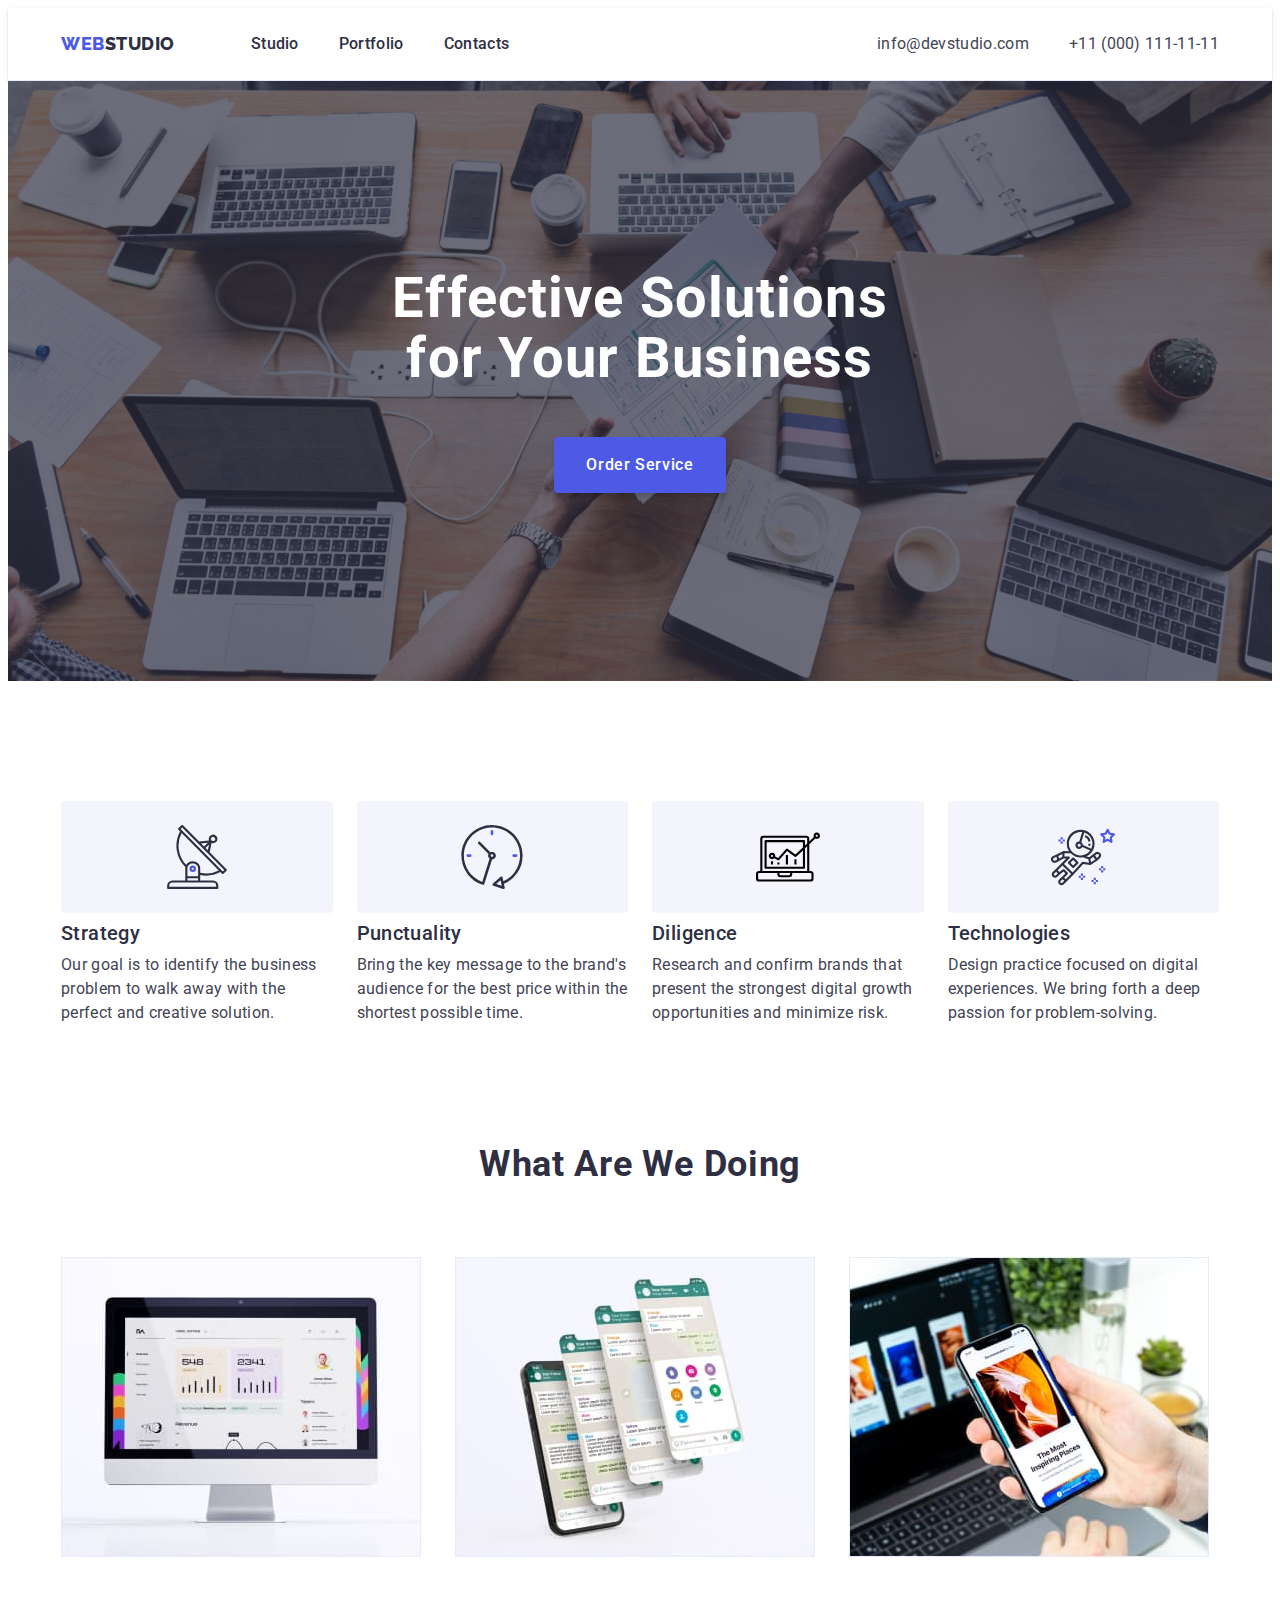
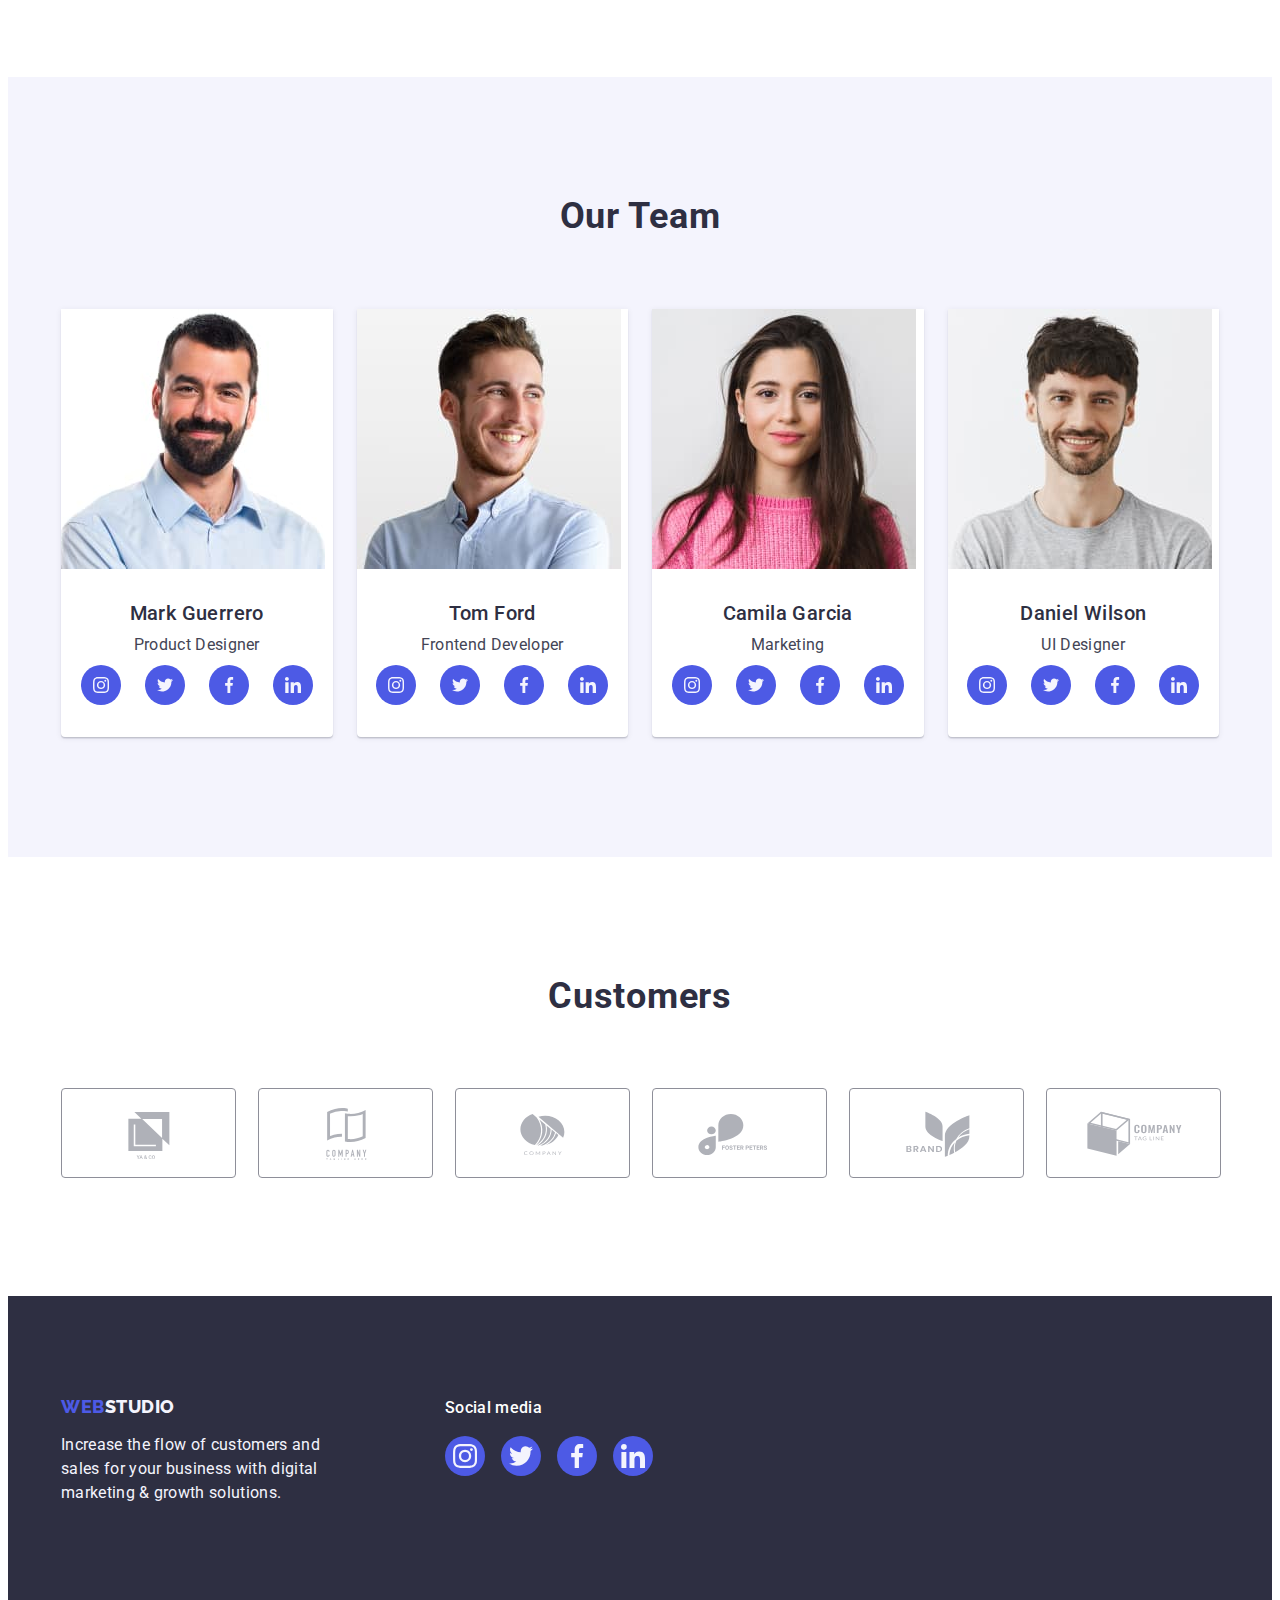
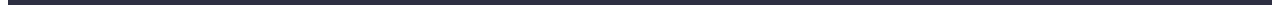
==== commit bdb5c68c: "first fix" ====
--- a/index.html
+++ b/index.html
@@ -78,10 +78,8 @@
           <ul class="list qalities">
             <li class="qality">
               <div class="qality-cont">
-                <svg class="qality-icon">
-                  <use
-                    href="./images/back/svg-icon/icons.svg#icon-antenna"
-                  ></use>
+                <svg class="qality-icon" width="64" height="64">
+                  <use href="./images/icon.svg#icon-antenna"></use>
                 </svg>
               </div>
               <h3 class="qality-title">Strategy</h3>
@@ -92,8 +90,8 @@
             </li>
             <li class="qality">
               <div class="qality-cont">
-                <svg class="qality-icon">
-                  <use href="./images/back/svg-icon/icons.svg#icon-clock"></use>
+                <svg class="qality-icon" width="84" height="64">
+                  <use href="./images/icon.svg#icon-clock"></use>
                 </svg>
               </div>
               <h3 class="qality-title">Punctuality</h3>
@@ -104,10 +102,8 @@
             </li>
             <li class="qality">
               <div class="qality-cont">
-                <svg class="qality-icon">
-                  <use
-                    href="./images/back/svg-icon/icons.svg#icon-diagram"
-                  ></use>
+                <svg class="qality-icon" width="84" height="64">
+                  <use href="./images/icon.svg#icon-diagram"></use>
                 </svg>
               </div>
               <h3 class="qality-title">Diligence</h3>
@@ -118,10 +114,8 @@
             </li>
             <li class="qality">
               <div class="qality-cont">
-                <svg class="qality-icon">
-                  <use
-                    href="./images/back/svg-icon/icons.svg#icon-astronaut"
-                  ></use>
+                <svg class="qality-icon" width="84" height="64">
+                  <use href="./images/icon.svg#icon-astronaut"></use>
                 </svg>
               </div>
               <h3 class="qality-title">Technologies</h3>
@@ -183,32 +177,32 @@
                 <p class="member-desc">Product Designer</p>
                 <ul class="list social">
                   <li class="soc-item">
-                    <svg class="soc-icon">
-                      <use
-                        href="./images/back/svg-icon/icons.svg#icon-instagram"
-                      ></use>
-                    </svg>
-                  </li>
-                  <li class="soc-item">
-                    <svg class="soc-icon">
-                      <use
-                        href="./images/back/svg-icon/icons.svg#icon-twitter"
-                      ></use>
-                    </svg>
-                  </li>
-                  <li class="soc-item">
-                    <svg class="soc-icon">
-                      <use
-                        href="./images/back/svg-icon/icons.svg#icon-facebook"
-                      ></use>
-                    </svg>
-                  </li>
-                  <li class="soc-item">
-                    <svg class="soc-icon">
-                      <use
-                        href="./images/back/svg-icon/icons.svg#icon-linkedin"
-                      ></use>
-                    </svg>
+                    <a href="" class="soc-link">
+                      <svg class="soc-icon" width="16" height="16">
+                        <use href="./images/icon.svg#icon-instagram"></use>
+                      </svg>
+                    </a>
+                  </li>
+                  <li class="soc-item">
+                    <a href="" class="soc-link">
+                      <svg class="soc-icon" width="16" height="16">
+                        <use href="./images/icon.svg#icon-twitter"></use>
+                      </svg>
+                    </a>
+                  </li>
+                  <li class="soc-item">
+                    <a href="" class="soc-link">
+                      <svg class="soc-icon" width="16" height="16">
+                        <use href="./images/icon.svg#icon-facebook"></use>
+                      </svg>
+                    </a>
+                  </li>
+                  <li class="soc-item">
+                    <a href="" class="soc-link">
+                      <svg class="soc-icon" width="16" height="16">
+                        <use href="./images/icon.svg#icon-linkedin"></use>
+                      </svg>
+                    </a>
                   </li>
                 </ul>
               </div>
@@ -225,32 +219,32 @@
                 <p class="member-desc">Frontend Developer</p>
                 <ul class="list social">
                   <li class="soc-item">
-                    <svg class="soc-icon">
-                      <use
-                        href="./images/back/svg-icon/icons.svg#icon-instagram"
-                      ></use>
-                    </svg>
-                  </li>
-                  <li class="soc-item">
-                    <svg class="soc-icon">
-                      <use
-                        href="./images/back/svg-icon/icons.svg#icon-twitter"
-                      ></use>
-                    </svg>
-                  </li>
-                  <li class="soc-item">
-                    <svg class="soc-icon">
-                      <use
-                        href="./images/back/svg-icon/icons.svg#icon-facebook"
-                      ></use>
-                    </svg>
-                  </li>
-                  <li class="soc-item">
-                    <svg class="soc-icon">
-                      <use
-                        href="./images/back/svg-icon/icons.svg#icon-linkedin"
-                      ></use>
-                    </svg>
+                    <a href="" class="soc-link">
+                      <svg class="soc-icon" width="16" height="16">
+                        <use href="./images/icon.svg#icon-instagram"></use>
+                      </svg>
+                    </a>
+                  </li>
+                  <li class="soc-item">
+                    <a href="" class="soc-link">
+                      <svg class="soc-icon" width="16" height="16">
+                        <use href="./images/icon.svg#icon-twitter"></use>
+                      </svg>
+                    </a>
+                  </li>
+                  <li class="soc-item">
+                    <a href="" class="soc-link">
+                      <svg class="soc-icon" width="16" height="16">
+                        <use href="./images/icon.svg#icon-facebook"></use>
+                      </svg>
+                    </a>
+                  </li>
+                  <li class="soc-item">
+                    <a href="" class="soc-link">
+                      <svg class="soc-icon" width="16" height="16">
+                        <use href="./images/icon.svg#icon-linkedin"></use>
+                      </svg>
+                    </a>
                   </li>
                 </ul>
               </div>
@@ -267,32 +261,32 @@
                 <p class="member-desc">Marketing</p>
                 <ul class="list social">
                   <li class="soc-item">
-                    <svg class="soc-icon">
-                      <use
-                        href="./images/back/svg-icon/icons.svg#icon-instagram"
-                      ></use>
-                    </svg>
-                  </li>
-                  <li class="soc-item">
-                    <svg class="soc-icon">
-                      <use
-                        href="./images/back/svg-icon/icons.svg#icon-twitter"
-                      ></use>
-                    </svg>
-                  </li>
-                  <li class="soc-item">
-                    <svg class="soc-icon">
-                      <use
-                        href="./images/back/svg-icon/icons.svg#icon-facebook"
-                      ></use>
-                    </svg>
-                  </li>
-                  <li class="soc-item">
-                    <svg class="soc-icon">
-                      <use
-                        href="./images/back/svg-icon/icons.svg#icon-linkedin"
-                      ></use>
-                    </svg>
+                    <a href="" class="soc-link">
+                      <svg class="soc-icon" width="16" height="16">
+                        <use href="./images/icon.svg#icon-instagram"></use>
+                      </svg>
+                    </a>
+                  </li>
+                  <li class="soc-item">
+                    <a href="" class="soc-link">
+                      <svg class="soc-icon" width="16" height="16">
+                        <use href="./images/icon.svg#icon-twitter"></use>
+                      </svg>
+                    </a>
+                  </li>
+                  <li class="soc-item">
+                    <a href="" class="soc-link">
+                      <svg class="soc-icon" width="16" height="16">
+                        <use href="./images/icon.svg#icon-facebook"></use>
+                      </svg>
+                    </a>
+                  </li>
+                  <li class="soc-item">
+                    <a href="" class="soc-link">
+                      <svg class="soc-icon" width="16" height="16">
+                        <use href="./images/icon.svg#icon-linkedin"></use>
+                      </svg>
+                    </a>
                   </li>
                 </ul>
               </div>
@@ -309,32 +303,32 @@
                 <p class="member-desc">UI Designer</p>
                 <ul class="list social">
                   <li class="soc-item">
-                    <svg class="soc-icon">
-                      <use
-                        href="./images/back/svg-icon/icons.svg#icon-instagram"
-                      ></use>
-                    </svg>
-                  </li>
-                  <li class="soc-item">
-                    <svg class="soc-icon">
-                      <use
-                        href="./images/back/svg-icon/icons.svg#icon-twitter"
-                      ></use>
-                    </svg>
-                  </li>
-                  <li class="soc-item">
-                    <svg class="soc-icon">
-                      <use
-                        href="./images/back/svg-icon/icons.svg#icon-facebook"
-                      ></use>
-                    </svg>
-                  </li>
-                  <li class="soc-item">
-                    <svg class="soc-icon">
-                      <use
-                        href="./images/back/svg-icon/icons.svg#icon-linkedin"
-                      ></use>
-                    </svg>
+                    <a href="" class="soc-link">
+                      <svg class="soc-icon" width="16" height="16">
+                        <use href="./images/icon.svg#icon-instagram"></use>
+                      </svg>
+                    </a>
+                  </li>
+                  <li class="soc-item">
+                    <a href="" class="soc-link">
+                      <svg class="soc-icon" width="16" height="16">
+                        <use href="./images/icon.svg#icon-twitter"></use>
+                      </svg>
+                    </a>
+                  </li>
+                  <li class="soc-item">
+                    <a href="" class="soc-link">
+                      <svg class="soc-icon" width="16" height="16">
+                        <use href="./images/icon.svg#icon-facebook"></use>
+                      </svg>
+                    </a>
+                  </li>
+                  <li class="soc-item">
+                    <a href="" class="soc-link">
+                      <svg class="soc-icon" width="16" height="16">
+                        <use href="./images/icon.svg#icon-linkedin"></use>
+                      </svg>
+                    </a>
                   </li>
                 </ul>
               </div>
@@ -346,49 +340,49 @@
       <!-- section 5 -->
       <section class="section customers">
         <div class="container">
-          <h2 class="section-title">Customers</h2>
+          <h2 class="section-title customers-title">Customers</h2>
           <ul class="list customers-list">
             <li class="customers-item">
-              <svg class="customer-icon">
-                <use
-                  href="./images/back/svg-icon/icons.svg#icon-customer-1"
-                ></use>
-              </svg>
-            </li>
-            <li class="customers-item">
-              <svg class="customer-icon">
-                <use
-                  href="./images/back/svg-icon/icons.svg#icon-customer-2"
-                ></use>
-              </svg>
-            </li>
-            <li class="customers-item">
-              <svg class="customer-icon">
-                <use
-                  href="./images/back/svg-icon/icons.svg#icon-customer-3"
-                ></use>
-              </svg>
-            </li>
-            <li class="customers-item">
-              <svg class="customer-icon">
-                <use
-                  href="./images/back/svg-icon/icons.svg#icon-customer-4"
-                ></use>
-              </svg>
-            </li>
-            <li class="customers-item">
-              <svg class="customer-icon">
-                <use
-                  href="./images/back/svg-icon/icons.svg#icon-customer-5"
-                ></use>
-              </svg>
-            </li>
-            <li class="customers-item">
-              <svg class="customer-icon">
-                <use
-                  href="./images/back/svg-icon/icons.svg#icon-customer-6"
-                ></use>
-              </svg>
+              <a href="" class="customer-link">
+                <svg class="customer-icon">
+                  <use href="./images/icon.svg#icon-customer-1"></use>
+                </svg>
+              </a>
+            </li>
+            <li class="customers-item">
+              <a href="" class="customer-link">
+                <svg class="customer-icon">
+                  <use href="./images/icon.svg#icon-customer-2"></use>
+                </svg>
+              </a>
+            </li>
+            <li class="customers-item">
+              <a href="" class="customer-link">
+                <svg class="customer-icon">
+                  <use href="./images/icon.svg#icon-customer-3"></use>
+                </svg>
+              </a>
+            </li>
+            <li class="customers-item">
+              <a href="" class="customer-link">
+                <svg class="customer-icon">
+                  <use href="./images/icon.svg#icon-customer-4"></use>
+                </svg>
+              </a>
+            </li>
+            <li class="customers-item">
+              <a href="" class="customer-link">
+                <svg class="customer-icon">
+                  <use href="./images/icon.svg#icon-customer-5"></use>
+                </svg>
+              </a>
+            </li>
+            <li class="customers-item">
+              <a href="" class="customer-link">
+                <svg class="customer-icon">
+                  <use href="./images/icon.svg#icon-customer-6"></use>
+                </svg>
+              </a>
             </li>
           </ul>
         </div>
@@ -410,30 +404,32 @@
           <p class="soc-info">Social media</p>
           <ul class="list social">
             <li class="soc-item">
-              <svg class="soc-icon">
-                <use
-                  href="./images/back/svg-icon/icons.svg#icon-instagram"
-                ></use>
-              </svg>
+              <a href="" class="soc-link foot-soc">
+                <svg class="soc-icon f" width="24" height="24">
+                  <use href="./images/icon.svg#icon-instagram"></use>
+                </svg>
+              </a>
             </li>
             <li class="soc-item">
-              <svg class="soc-icon">
-                <use href="./images/back/svg-icon/icons.svg#icon-twitter"></use>
-              </svg>
+              <a href="" class="soc-link foot-soc">
+                <svg class="soc-icon f" width="24" height="24">
+                  <use href="./images/icon.svg#icon-twitter"></use>
+                </svg>
+              </a>
             </li>
             <li class="soc-item">
-              <svg class="soc-icon">
-                <use
-                  href="./images/back/svg-icon/icons.svg#icon-facebook"
-                ></use>
-              </svg>
+              <a href="" class="soc-link foot-soc">
+                <svg class="soc-icon f" width="24" height="24">
+                  <use href="./images/icon.svg#icon-facebook"></use>
+                </svg>
+              </a>
             </li>
             <li class="soc-item">
-              <svg class="soc-icon">
-                <use
-                  href="./images/back/svg-icon/icons.svg#icon-linkedin"
-                ></use>
-              </svg>
+              <a href="" class="soc-link foot-soc">
+                <svg class="soc-icon f" width="24" height="24">
+                  <use href="./images/icon.svg#icon-linkedin"></use>
+                </svg>
+              </a>
             </li>
           </ul>
         </div>
--- a/css/styles.css
+++ b/css/styles.css
@@ -72,6 +72,7 @@
 
 .header {
     border-bottom: 1px solid var(--border-color);
+    box-shadow: 0px 2px 1px rgba(46, 47, 66, 0.08), 0px 1px 1px rgba(46, 47, 66, 0.16), 0px 1px 6px rgba(46, 47, 66, 0.08);
 }
 .head-cont{
     display: flex;
@@ -133,6 +134,7 @@
 */
 /* hero */
 .hero{
+    max-width: 1440px;
     text-align: center;
     padding-top: 188px;
     padding-bottom: 188px;
@@ -144,6 +146,7 @@
         url(../images/back/hero-background.jpg);
     background-repeat: no-repeat;
     background-position: center;
+    background-size: cover;
 }
 .hero-title{
     padding: 0;
@@ -253,11 +256,12 @@
     width: calc((100% - (24px * (var(--members-in-line) - 1))) / var(--members-in-line));
     background-color: var(--font-white);
     text-align: center;
+    border-radius: 0px 0px 4px 4px;;
     box-shadow: 0px 1px 6px rgba(46, 47, 66, 0.08), 0px 1px 1px rgba(46, 47, 66, 0.16), 0px 2px 1px rgba(46, 47, 66, 0.08);
 }
 
 .member-con{
-    padding: 32px 16px;
+    padding: 32px 0;
     border-radius: 0px 0px 4px 4px;
 }
 
@@ -282,25 +286,30 @@
 }
 .social{
     display: flex;
+    justify-content: center;
     gap: 24px;
 }
 .soc-item{
-    padding: 12px;
+    width: 40px;
+    height: 40px;
+}
+.soc-link{
+    display: flex;
+    width: 100%;
+    height: 100%;
+    align-items: center;
+    justify-content: center;
     background-color: #4D5AE5;
     border-radius: 50%;
-    color: #F4F4FD;
-}
-.soc-item:hover,
-.soc-item:focus{
-    cursor: pointer;
-    background-color: #404BBF;
+}
+.soc-link:hover,
+.soc-link:focus{
+background-color: #404bbf;
 }
 
 .soc-icon{
     display: block;
-    fill: currentColor;
-    width: 16px;
-    height: 16px;
+    fill: #F4F4FD;
 }
 
 
@@ -309,28 +318,37 @@
 .customers{
     padding: 120px 0;
 }
+
+.customers-title{
+    line-height: 1.1;
+}
 .customers-list{
     display: flex;
     gap: 24px;
     
 }
-.customers-item{
-    display: block;
-    padding: 15px 31px;
-        width: calc((100% - (24px * (var(--customers-in-line) - 1))) / var(--customers-in-line));
-    text-align: center;
-    border: 1px solid #8E8F99;
+.customers-item {
+    height: 88px;
+    width: calc((100% - (24px * (var(--customers-in-line) - 1))) / var(--customers-in-line));
+}
+
+.customer-link{
+    display: flex;
+    align-items: center;
+    justify-content: center;
+    width: 100%;
+    height: 100%;
+    color: #afb1b8;
+    border: 1px solid #8e8f99;
     border-radius: 4px;
-    color: #8E8F99;
-}
-.customers-item:hover,
-.customers-item:focus {
+}
+.customer-link:hover,
+.customer-link:focus {
     cursor: pointer;
     color: #404BBF;
     border-color: #404BBF;
 }
 .customer-icon{
-    display: block;
     width: 104px;
     height: 56px;
     fill: currentColor;
@@ -400,9 +418,11 @@
 }
 .foot-cont{
     display: flex;
-}
-.logo-cont{
-    margin-right: 120px;
+    align-items: baseline;
+    gap: 120px;
+}
+.soc-cont > .list{
+    gap: 16px;
 }
 .soc-cont{
     color: #ffffff;
@@ -415,10 +435,11 @@
     line-height: 1.5;
     letter-spacing: 0.02em;
 }
-.foot .soc-item:hover,
-.foot .soc-item:focus{
+.foot .foot-soc:hover,
+.foot .foot-soc:focus{
     background-color: #31D0AA;
 }
+
 /**
   |============================
   | PORTFOLIO PAGE
@@ -463,7 +484,13 @@
     box-shadow: 0px 3px 1px rgba(0, 0, 0, 0.1), 0px 2px 1px rgba(0, 0, 0, 0.08), 0px 2px 2px rgba(0, 0, 0, 0.12);
     border: 1px solid transparent;
 }
-
+.app-link{
+    display: block;    
+}
+.app-link:hover,
+.app-link:focus{
+    box-shadow: 0px 1px 6px rgba(46, 47, 66, 0.08), 0px 1px 1px rgba(46, 47, 66, 0.16), 0px 2px 1px rgba(46, 47, 66, 0.08);
+}
 .app-cont{
     padding-top: 32px;
     padding-right: 16px;
@@ -497,11 +524,6 @@
     width: calc((100% - (24px * (var(--portfolio-in-line) - 1))) / var(--portfolio-in-line));
 }
 
-.app-list:hover{
-    box-shadow: 0px 1px 6px rgba(46, 47, 66, 0.08), 0px 1px 1px rgba(46, 47, 66, 0.16), 0px 2px 1px rgba(46, 47, 66, 0.08);
-}
-
-
 
 /**
   |============================
@@ -509,13 +531,12 @@
   |============================
 */
 .qality-cont{
+    display: flex;
+    height: 112px;
+    align-items: center;
+    justify-content: center;
     margin-bottom: 8px;
-    padding: 24px 0;
-    text-align: center;
     background: #F4F4FD;
-}
-
-.qality-icon{
-    width: 64px;
-    height: 64px;
-}
+    border-radius: 4px;
+}
+
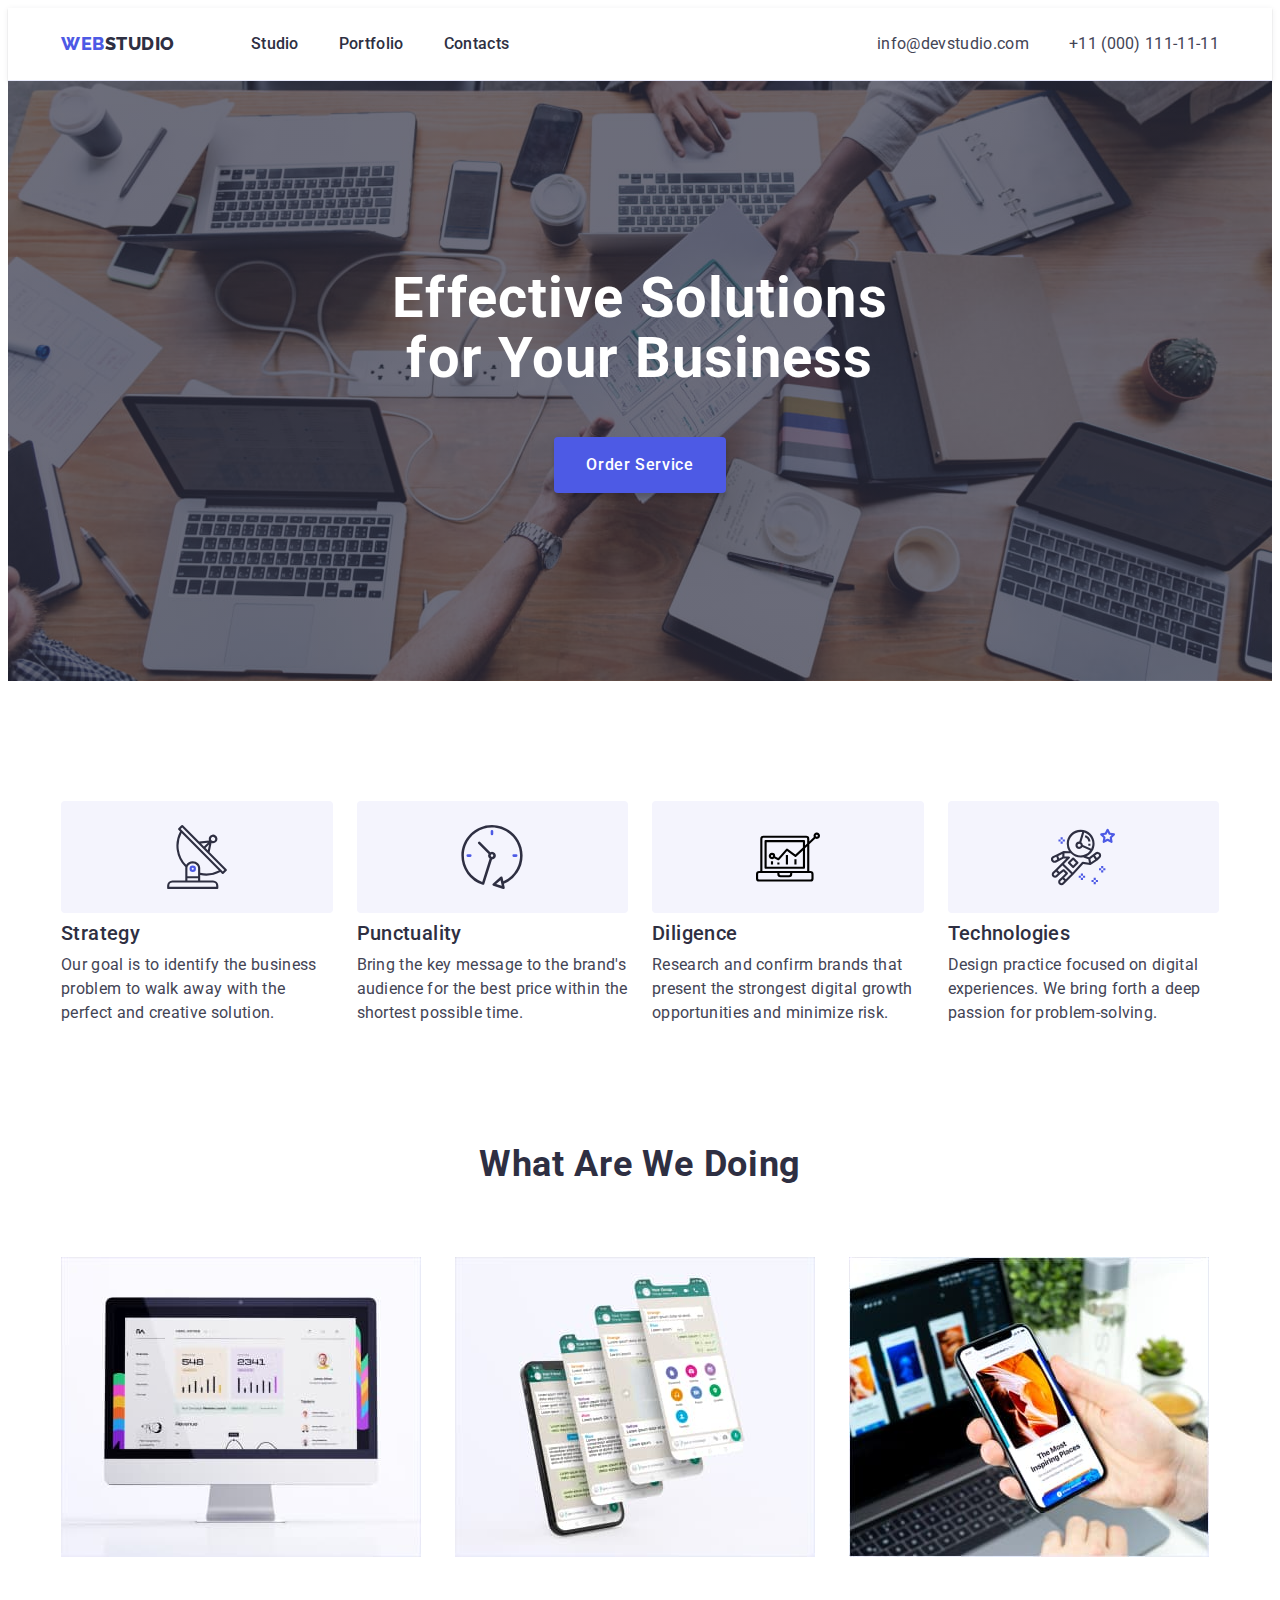
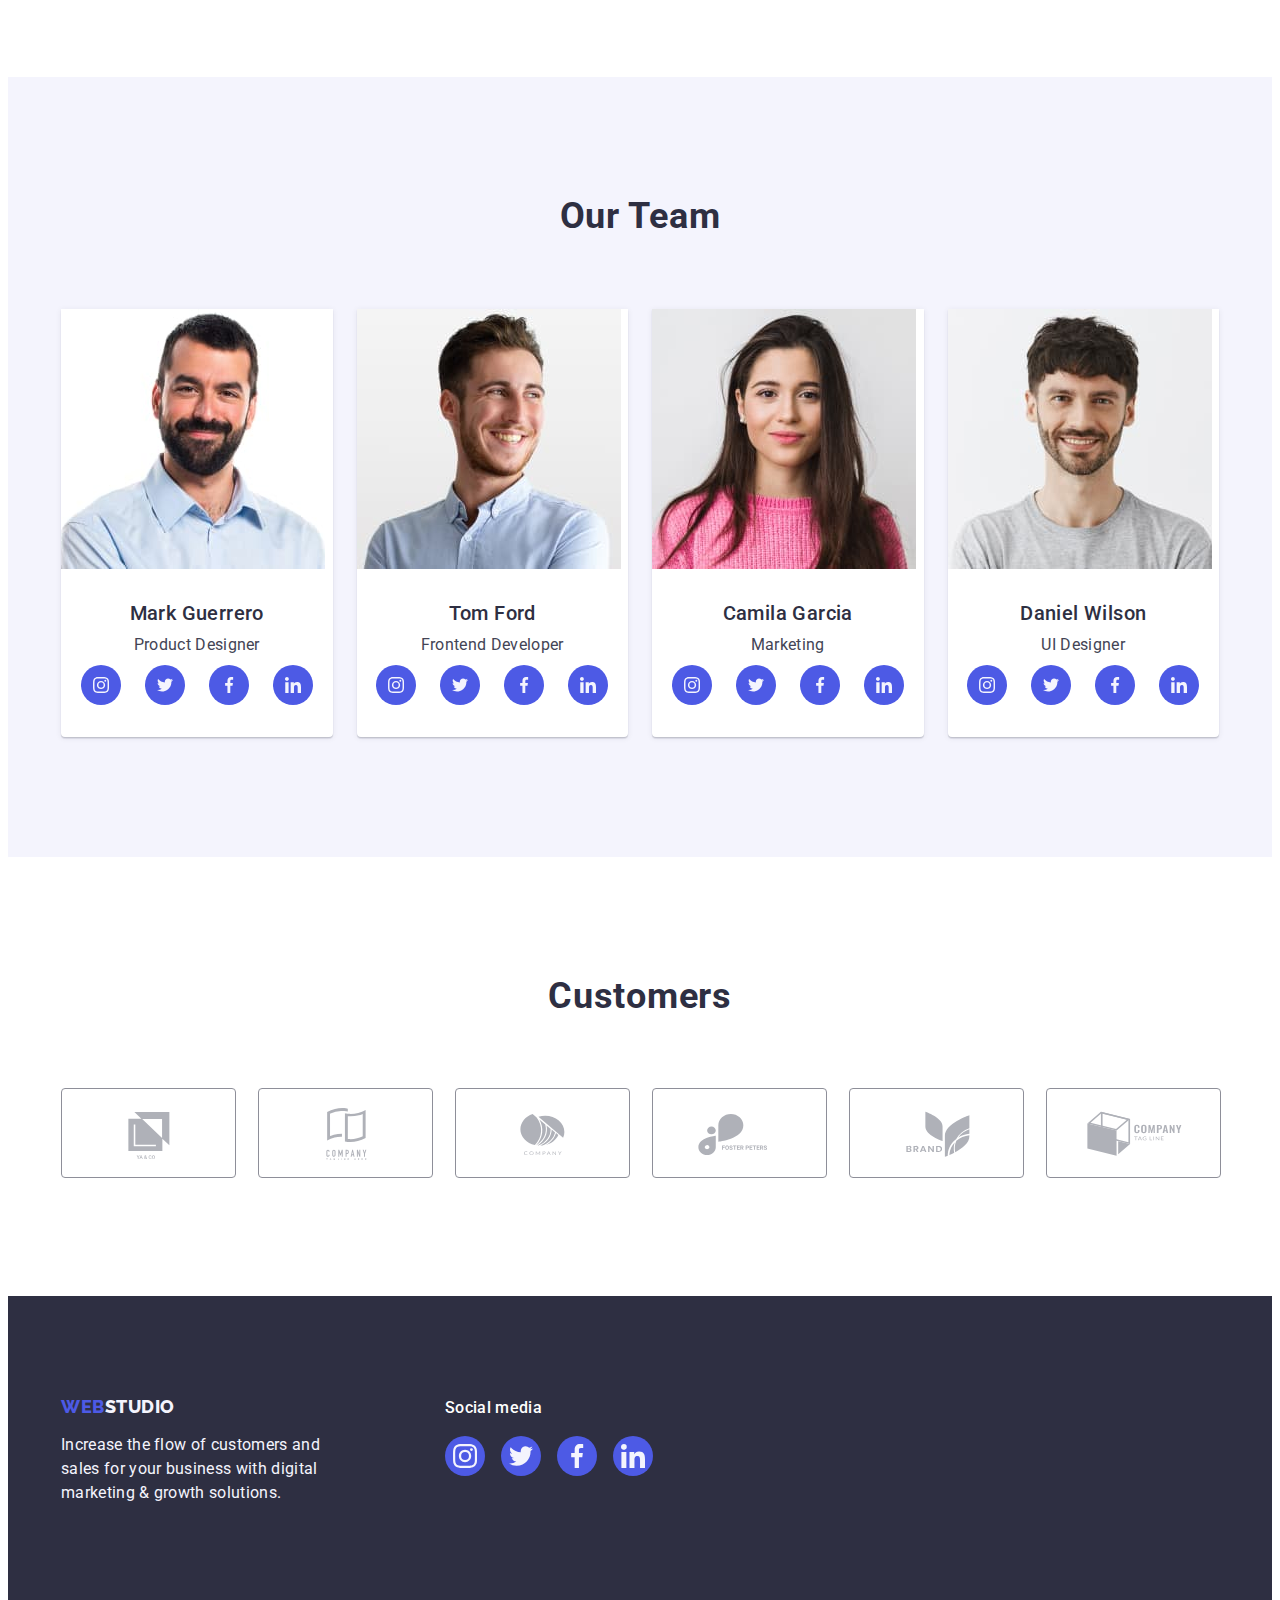
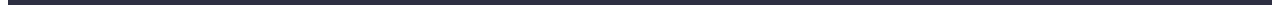
==== commit d57db6b0: "fix-2" ====
--- a/index.html
+++ b/index.html
@@ -90,7 +90,7 @@
             </li>
             <li class="qality">
               <div class="qality-cont">
-                <svg class="qality-icon" width="84" height="64">
+                <svg class="qality-icon" width="64" height="64">
                   <use href="./images/icon.svg#icon-clock"></use>
                 </svg>
               </div>
@@ -102,7 +102,7 @@
             </li>
             <li class="qality">
               <div class="qality-cont">
-                <svg class="qality-icon" width="84" height="64">
+                <svg class="qality-icon" width="64" height="64">
                   <use href="./images/icon.svg#icon-diagram"></use>
                 </svg>
               </div>
@@ -114,7 +114,7 @@
             </li>
             <li class="qality">
               <div class="qality-cont">
-                <svg class="qality-icon" width="84" height="64">
+                <svg class="qality-icon" width="64" height="64">
                   <use href="./images/icon.svg#icon-astronaut"></use>
                 </svg>
               </div>
@@ -344,42 +344,42 @@
           <ul class="list customers-list">
             <li class="customers-item">
               <a href="" class="customer-link">
-                <svg class="customer-icon">
+                <svg class="customer-icon" width="104" height="56">
                   <use href="./images/icon.svg#icon-customer-1"></use>
                 </svg>
               </a>
             </li>
             <li class="customers-item">
               <a href="" class="customer-link">
-                <svg class="customer-icon">
+                <svg class="customer-icon" width="104" height="56">
                   <use href="./images/icon.svg#icon-customer-2"></use>
                 </svg>
               </a>
             </li>
             <li class="customers-item">
               <a href="" class="customer-link">
-                <svg class="customer-icon">
+                <svg class="customer-icon" width="104" height="56">
                   <use href="./images/icon.svg#icon-customer-3"></use>
                 </svg>
               </a>
             </li>
             <li class="customers-item">
               <a href="" class="customer-link">
-                <svg class="customer-icon">
+                <svg class="customer-icon" width="104" height="56">
                   <use href="./images/icon.svg#icon-customer-4"></use>
                 </svg>
               </a>
             </li>
             <li class="customers-item">
               <a href="" class="customer-link">
-                <svg class="customer-icon">
+                <svg class="customer-icon" width="104" height="56">
                   <use href="./images/icon.svg#icon-customer-5"></use>
                 </svg>
               </a>
             </li>
             <li class="customers-item">
               <a href="" class="customer-link">
-                <svg class="customer-icon">
+                <svg class="customer-icon" width="104" height="56">
                   <use href="./images/icon.svg#icon-customer-6"></use>
                 </svg>
               </a>
@@ -405,28 +405,28 @@
           <ul class="list social">
             <li class="soc-item">
               <a href="" class="soc-link foot-soc">
-                <svg class="soc-icon f" width="24" height="24">
+                <svg class="soc-icon" width="24" height="24">
                   <use href="./images/icon.svg#icon-instagram"></use>
                 </svg>
               </a>
             </li>
             <li class="soc-item">
               <a href="" class="soc-link foot-soc">
-                <svg class="soc-icon f" width="24" height="24">
+                <svg class="soc-icon" width="24" height="24">
                   <use href="./images/icon.svg#icon-twitter"></use>
                 </svg>
               </a>
             </li>
             <li class="soc-item">
               <a href="" class="soc-link foot-soc">
-                <svg class="soc-icon f" width="24" height="24">
+                <svg class="soc-icon" width="24" height="24">
                   <use href="./images/icon.svg#icon-facebook"></use>
                 </svg>
               </a>
             </li>
             <li class="soc-item">
               <a href="" class="soc-link foot-soc">
-                <svg class="soc-icon f" width="24" height="24">
+                <svg class="soc-icon" width="24" height="24">
                   <use href="./images/icon.svg#icon-linkedin"></use>
                 </svg>
               </a>
--- a/css/styles.css
+++ b/css/styles.css
@@ -349,8 +349,6 @@
     border-color: #404BBF;
 }
 .customer-icon{
-    width: 104px;
-    height: 56px;
     fill: currentColor;
 }
 
